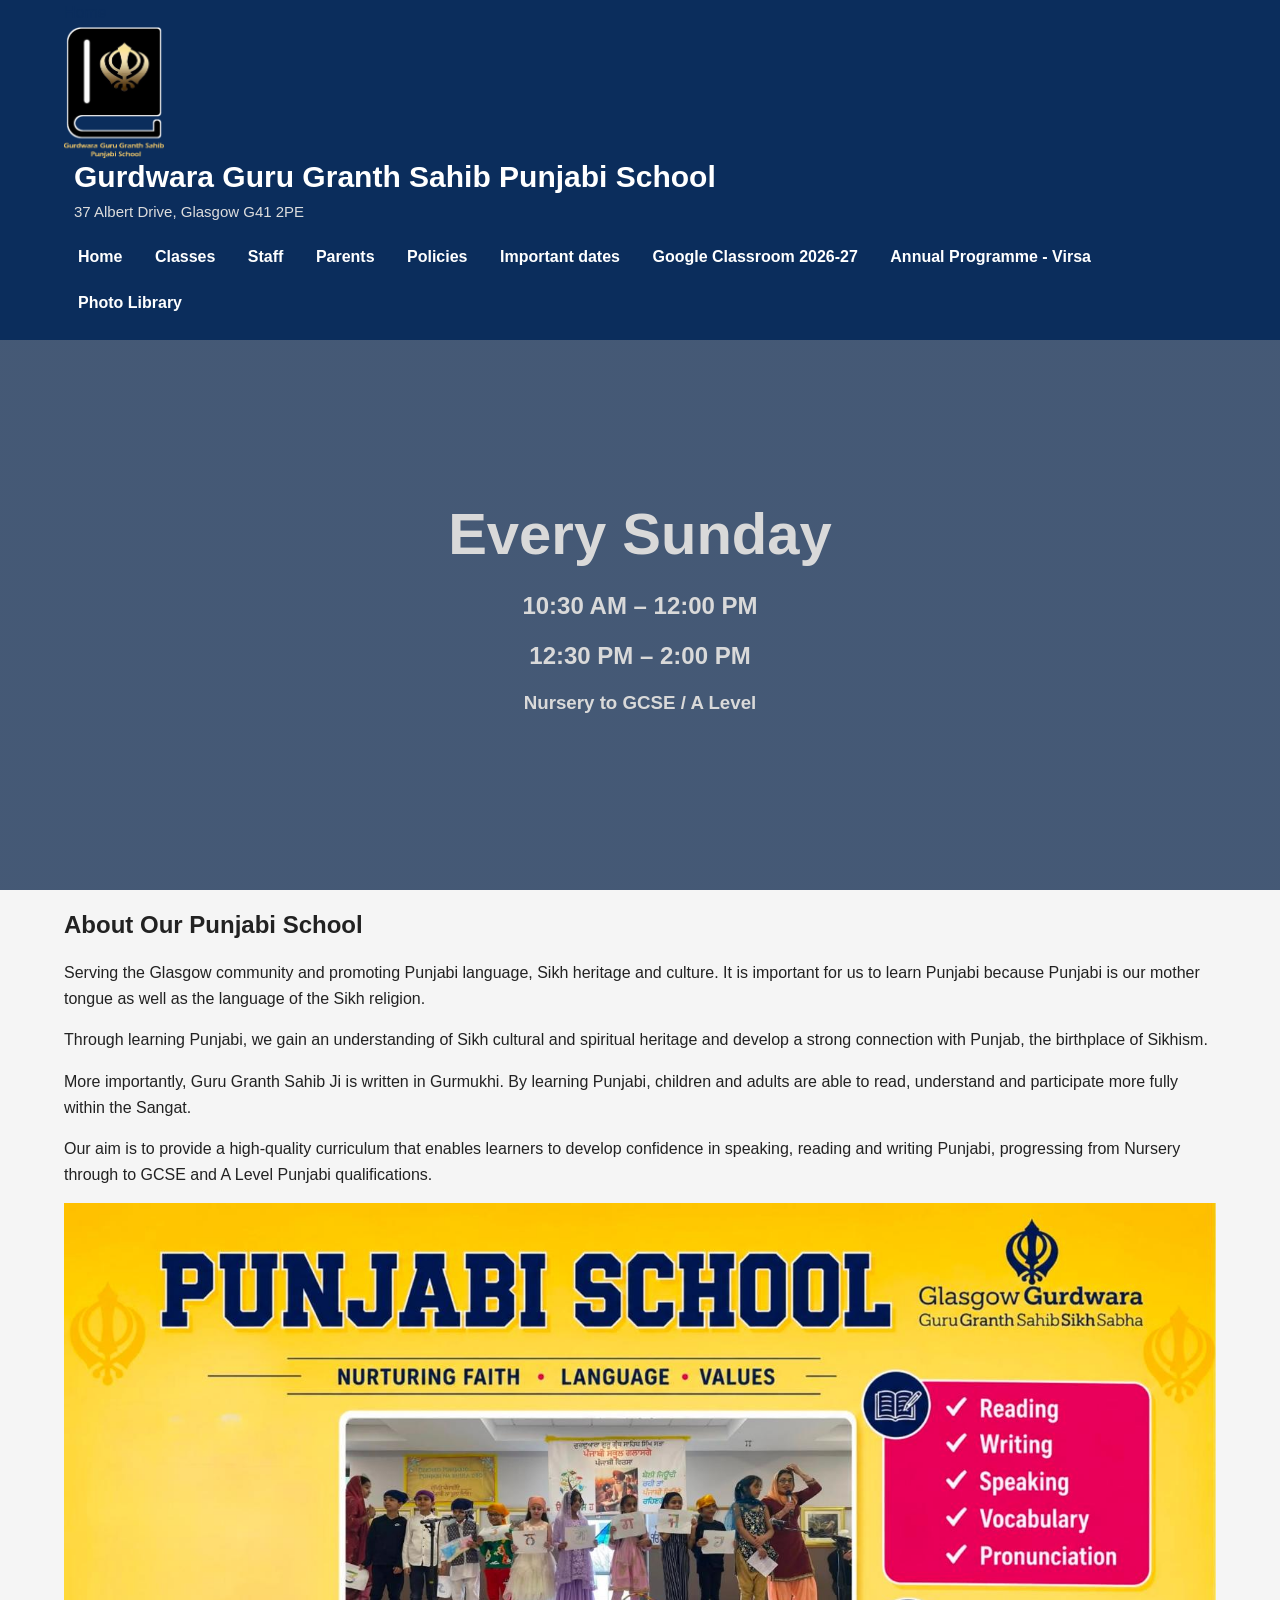
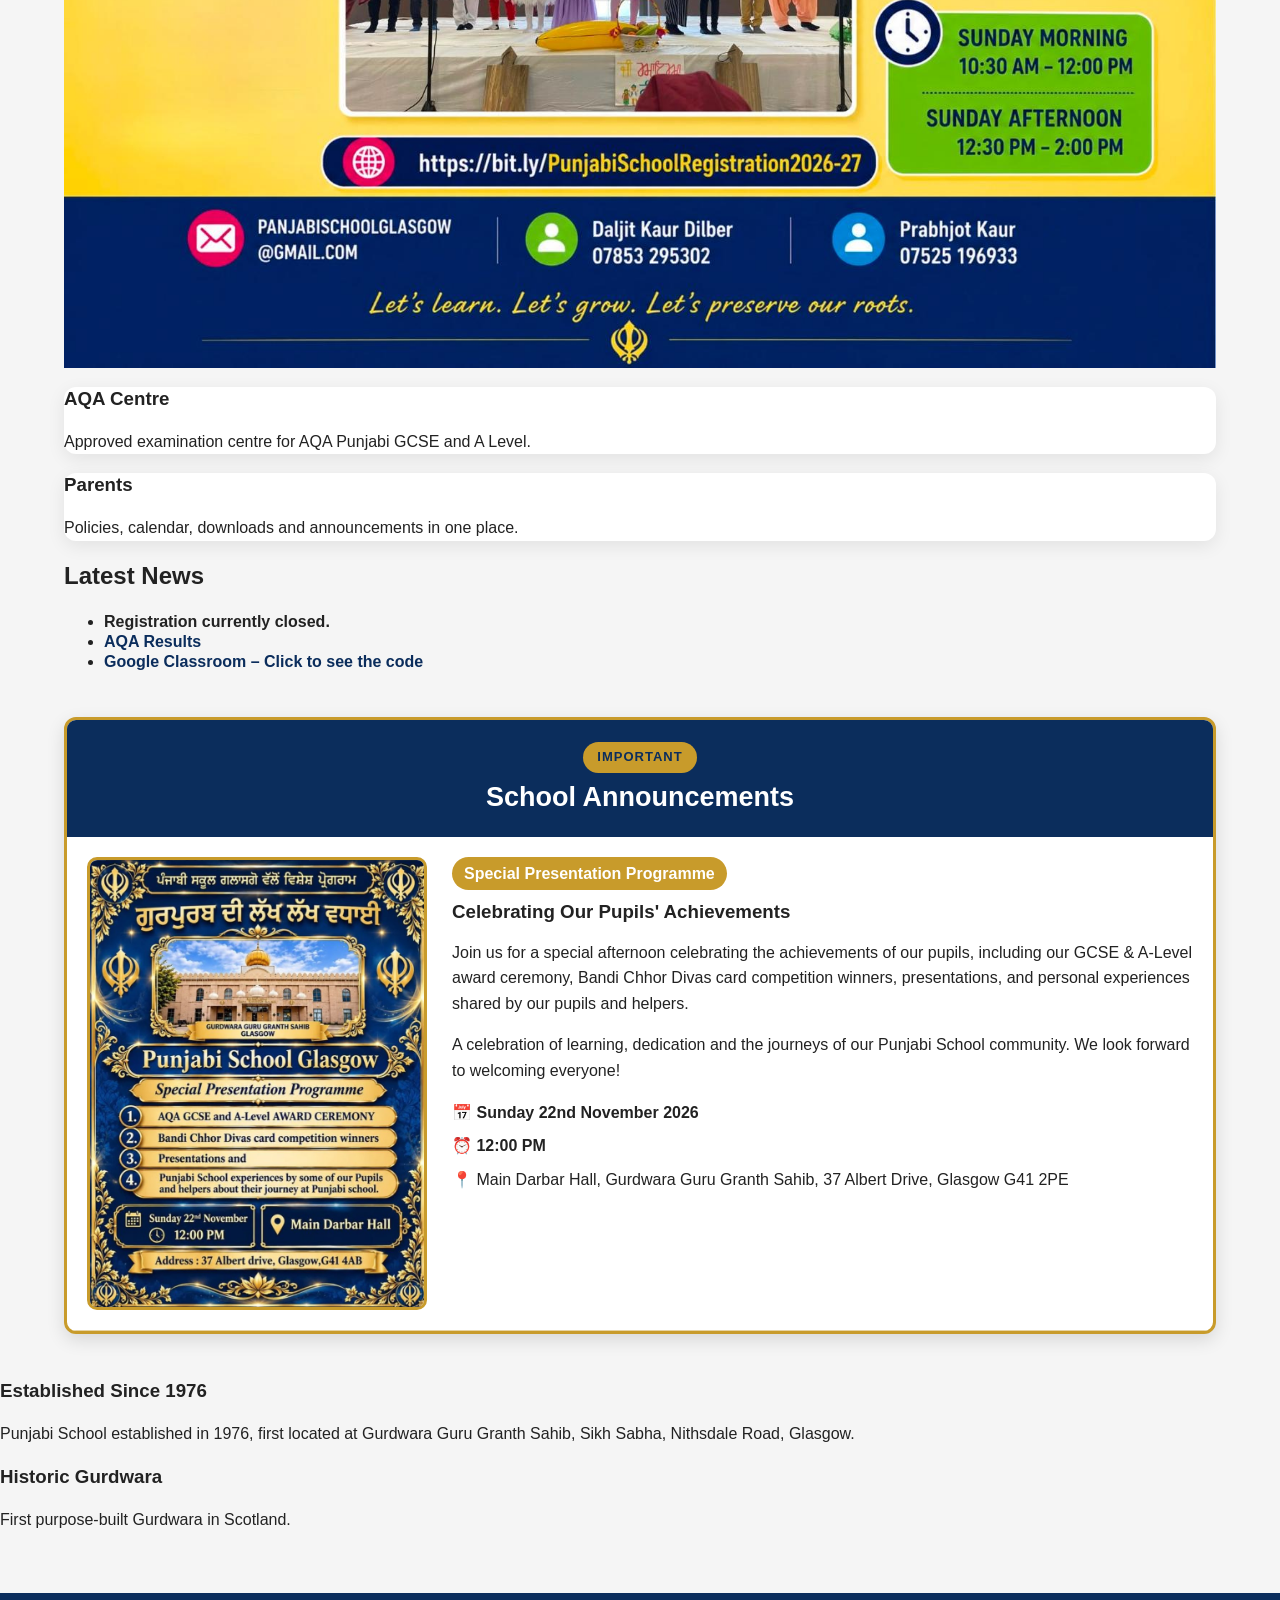
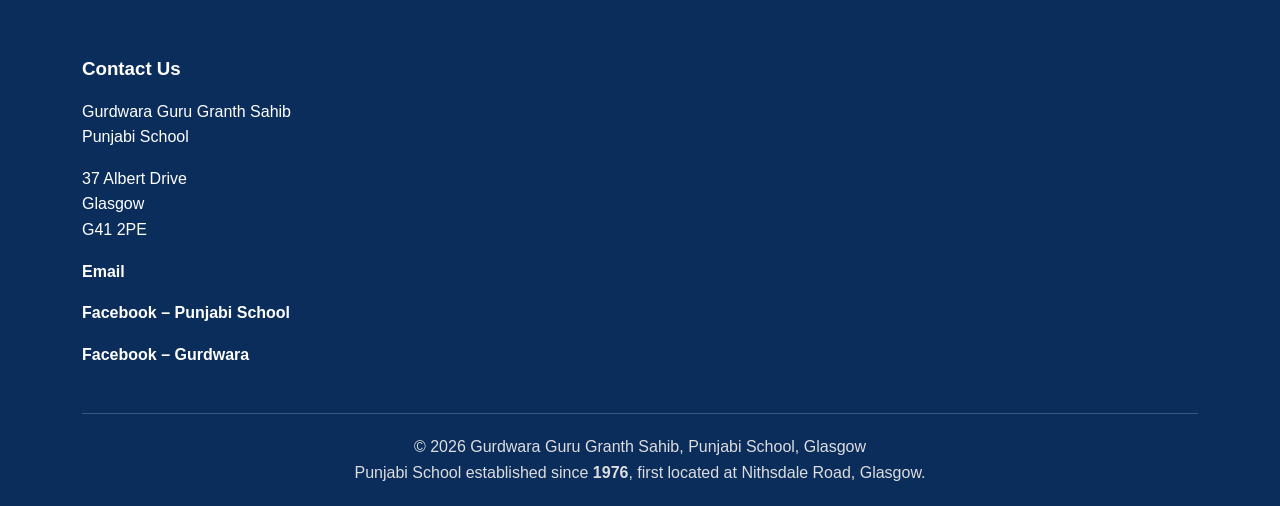
==== index.html @ 8bdb62b3 "Merge stylesheets into css/site.css, add editable dates list, same menu on every page, fix Contact l" ====
<!DOCTYPE html>
<html lang="en">

<head>
    <meta charset="UTF-8">
    <meta name="viewport" content="width=device-width, initial-scale=1.0">

    <title>Punjabi School Glasgow</title>
    <link rel="icon" type="image/png" sizes="32x32" href="images/favicon-32.png">
    <link rel="icon" type="image/png" sizes="192x192" href="images/favicon-192.png">
    <link rel="apple-touch-icon" href="images/apple-touch-icon.png">

    <!-- Google Fonts -->
    <link href="https://fonts.googleapis.com/css2?family=Montserrat:wght@400;600;700&family=Open+Sans:wght@400;500;600&display=swap" rel="stylesheet">

    <!-- Main CSS -->
    <link rel="stylesheet" href="css/site.css">
</head>

<body>

    <!-- =========================
         HEADER
    ========================== -->

    <header class="top">

    <div class="container">

        <div class="school-logo">
            <a href="index.html">Home</a>
                <img src="images/logo-header.png" alt="Punjabi School Logo">
            </a>
        </div>

        <div class="school-title">
            <h1>Gurdwara Guru Granth Sahib Punjabi School</h1>
            <p>37 Albert Drive, Glasgow G41 2PE</p>
        </div>

        <nav>
            <strong>
                <a href="index.html">Home</a>
                <a href="classes.html">Classes</a>
                <a href="staff.html">Staff</a>
                <a href="parents.html">Parents</a>
                <a href="policies.html">Policies</a>
                <a href="calendar.html">Important dates</a>
                <a href="googleclassroom.html">Google Classroom 2026-27</a>
                <a href="virsa.html">Annual Programme - Virsa</a>
                <a href="photo_library.html">Photo Library</a>
            </strong>
        </nav>

    </div>

</header>


    <!-- =========================
         HERO
    ========================== -->

    <section class="hero">

        <div class="container">

            <h1>Every Sunday</h1>

            <h2>10:30 AM – 12:00 PM</h2>
            <h2>12:30 PM – 2:00 PM</h2>

            <h3>Nursery to GCSE / A Level</h3>

        </div>

    </section>


    <!-- =========================
         ABOUT
    ========================== -->

    <section class="container">

        <div class="about-card">

            <h2>About Our Punjabi School</h2>

            <p>
                Serving the Glasgow community and promoting Punjabi language,
                Sikh heritage and culture. It is important for us to learn
                Punjabi because Punjabi is our mother tongue as well as the
                language of the Sikh religion.
            </p>

            <p>
                Through learning Punjabi, we gain an understanding of Sikh
                cultural and spiritual heritage and develop a strong connection
                with Punjab, the birthplace of Sikhism.
            </p>

            <p>
                More importantly, Guru Granth Sahib Ji is written in Gurmukhi.
                By learning Punjabi, children and adults are able to read,
                understand and participate more fully within the Sangat.
            </p>

            <p>
                Our aim is to provide a high-quality curriculum that enables
                learners to develop confidence in speaking, reading and writing
                Punjabi, progressing from Nursery through to GCSE and A Level
                Punjabi qualifications.
            </p>

        </div>
			<div class="home-poster">
    <img src="images/ps poster2.jpeg" alt="Punjabi School Poster">
</div>
			
    </section>


    <!-- =========================
         INFORMATION CARDS
    ========================== -->

    <section class="container cards">

        <div class="card">

            <h3>AQA Centre</h3>

            <p>
                Approved examination centre for AQA Punjabi GCSE and A Level.
            </p>

        </div>


        <div class="card">

            <h3>Parents</h3>

            <p>
                Policies, calendar, downloads and announcements in one place.
            </p>

        </div>

    </section>


    <!-- =========================
         LATEST NEWS
    ========================== -->

    <section class="container latest-news">

        <h2>Latest News</h2>

        <h4><ul>
            <li>Registration currently closed.</li>

            <li>
                <a href="results.html">AQA Results</a>
            </li>

            <li>
                <a href="googleclassroom.html">
                    Google Classroom – Click to see the code
                </a>
            </li>
        </ul></h4>

    </section>

    <!-- =========================
     IMPORTANT ANNOUNCEMENTS
========================== -->

<section class="container announcements">

    <div class="announcement-box">

        <div class="announcement-heading">
            <span>IMPORTANT</span>
            <h2>School Announcements</h2>
        </div>

        <div class="announcement-feature">

            <img src="images/presentation-programme-2026.jpg"
                 alt="Punjabi School Glasgow Special Presentation Programme poster">

            <div class="announcement-feature-text">

                <p class="announcement-feature-label">Special Presentation Programme</p>

                <h3>Celebrating Our Pupils' Achievements</h3>

                <p>
                    Join us for a special afternoon celebrating the achievements of our
                    pupils, including our GCSE &amp; A-Level award ceremony, Bandi Chhor
                    Divas card competition winners, presentations, and personal
                    experiences shared by our pupils and helpers.
                </p>

                <p>
                    A celebration of learning, dedication and the journeys of our Punjabi
                    School community. We look forward to welcoming everyone!
                </p>

                <ul class="announcement-feature-details">
                    <li>&#128197; <strong>Sunday 22nd November 2026</strong></li>
                    <li>&#9200; <strong>12:00 PM</strong></li>
                    <li>&#128205; Main Darbar Hall, Gurdwara Guru Granth Sahib, 37 Albert Drive, Glasgow G41 2PE</li>
                </ul>

            </div>

        </div>

    </div>

</section>
    <!-- =========================
         HERITAGE STRIP
    ========================== -->

    <section class="heritage-strip">

        <div class="heritage-box">

            <h3>Established Since 1976</h3>

            <p>
                Punjabi School established in 1976,
                first located at Gurdwara Guru Granth Sahib, Sikh Sabha, Nithsdale Road, Glasgow.
            </p>

        </div>


        <div class="heritage-box featured">

            <h3>Historic Gurdwara</h3>

            <p>
                First purpose-built Gurdwara in Scotland.
            </p>

        </div>

    </section>


    <!-- =========================
         FOOTER
    ========================== -->

    <footer class="main-footer" id="contact">

        <div class="footer-container">

            <div class="footer-section footer-contact">

                <h3>Contact Us</h3>

                <p>
                    Gurdwara Guru Granth Sahib<br>
                    Punjabi School
                </p>

                <p>
                    37 Albert Drive<br>
                    Glasgow<br>
                    G41 2PE
                </p>

                <p>
                    <a href="mailto:panjabischoolglasgow@gmail.com">
                        Email
                    </a>
                </p>

                <p>
                    <a href="https://www.facebook.com/PanjabiHeritageCultureSchool/"
                       target="_blank"
                       rel="noopener noreferrer">
                        Facebook &ndash; Punjabi School
                    </a>
                </p>

                <p>
                    <a href="https://www.facebook.com/TheGlasgowGurdwara/"
                       target="_blank"
                       rel="noopener noreferrer">
                        Facebook &ndash; Gurdwara
                    </a>
                </p>

            </div>

        </div>

        <div class="footer-bottom">

            <p>
                &copy; 2026 Gurdwara Guru Granth Sahib, Punjabi School, Glasgow
            </p>

            <p>
                Punjabi School established since <strong>1976</strong>,
                first located at Nithsdale Road, Glasgow.
            </p>

        </div>

    </footer>


    <!-- JavaScript - only load once -->
    <script src="js/script.js"></script>

</body>
</html>
---- css/site.css ----
/* =========================================================
   PUNJABI SCHOOL GLASGOW - MAIN STYLESHEET
   One stylesheet for every page.
   ========================================================= */

/* =========================================================
   GURDWARA GURU GRANTH SAHIB PUNJABI SCHOOL
   MASTER STYLESHEET
   Cleaned and consolidated version
   ========================================================= */

/* =========================================
   PUNJABI SCHOOL COLOUR THEME
   ========================================= */

:root {
    --school-navy: #0b2d5c;
    --school-navy-dark: #08244b;
    --school-gold: #c89b2b;
    --school-white: #ffffff;
}

* {
    box-sizing: border-box;
}

html {
    scroll-behavior: smooth;
}

body {
    margin: 0;
    padding: 0;
    font-family: Arial, Helvetica, sans-serif;
    background: #f5f5f5;
    color: #222;
    line-height: 1.6;
}

img {
    max-width: 100%;
    height: auto;
    display: block;
}

a {
    color: #0B2D5C;
    text-decoration: none;
}

a:hover {
    color: #C89B2B;
}

h1, h2, h3, h4 {
    line-height: 1.25;
}

.container {
    width: 90%;
    max-width: 1200px;
    margin: 0 auto;
}

/* =========================
   HEADER
========================= */


.site-header {
    background: var(--school-navy);
    color: var(--school-white);
    width: 100%;
}

.header-container {
    max-width: 1200px;
    margin: 0 auto;

    min-height: 120px;

    display: flex;
    align-items: center;
    justify-content: space-between;

    padding: 20px 30px;
}


/* School logo */

.school-logo img {
    width: 90px;
    height: 90px;

    object-fit: contain;
    display: block;
}


/* School name */

.school-title {
    flex: 1;
    margin-left: 25px;
}

.school-title h1 {
    color: var(--school-white);

    font-size: 30px;

    margin: 0 0 6px;

    line-height: 1.2;
}

.school-title p {
    color: var(--school-white);

    margin: 0;

    font-size: 15px;
}


/* Gold accent underneath header */

.site-header::after {
    content: "";

    display: block;

    height: 4px;

    background: var(--school-gold);
}


header {
    background: #0B2D5C;
    color: #fff;
    padding: 0;
    border: none;
    box-shadow: none;
}

.header-container {
    width: 90%;
    max-width: 1200px;
    min-height: 125px;
    margin: 0 auto;
    padding: 10px 20px;
    display: flex;
    align-items: center;
    justify-content: space-between;
    gap: 25px;
}

.school-logo img {
    width: 100px;
    height: auto;
}

.school-title {
    flex: 1;
    margin-left: 10px;
}

.school-title h1 {
    margin: 0;
    color: #fff;
    font-size: 30px;
}

.school-title p {
    margin: 5px 0 0;
    color: #ddd;
    font-size: 15px;
}

/* =========================
   HAMBURGER MENU
========================= */

.menu-btn {
    font-size: 32px;
    background: none;
    border: none;
    cursor: pointer;
    color: #fff;
    padding: 8px;
}

.side-menu {
    height: 100%;
    width: 0;
    position: fixed;
    top: 0;
    right: 0;
    background: #0B2D5C;
    overflow-x: hidden;
    transition: width 0.35s ease;
    padding-top: 80px;
    z-index: 9999;
}

.side-menu a {
    display: block;
    padding: 16px 35px;
    color: #fff;
    font-size: 20px;
    border-bottom: 1px solid rgba(255,255,255,0.1);
}

.side-menu a:hover {
    background: #C89B2B;
    color: #222;
}

.close-btn {
    position: absolute;
    top: 15px;
    right: 25px;
    font-size: 40px;
    color: #fff;
}

.menu-overlay {
    position: fixed;
    inset: 0;
    background: rgba(0,0,0,0.45);
    display: none;
    z-index: 9000;
}

/* =========================
   HERO / HOME
========================= */

.hero {
    position: relative;
    background:
        linear-gradient(rgba(11,45,92,.70), rgba(11,45,92,.70)),
        url("../images/sports day 2024.png") center center / cover;
    min-height: 550px;
    display: flex;
    justify-content: center;
    align-items: center;
    text-align: center;
    color: #fff;
}

.hero::before {
    content: "";
    position: absolute;
    inset: 0;
    background: rgba(0,0,0,0.15);
}

.hero-content {
    position: relative;
    z-index: 2;
    max-width: 850px;
    padding: 20px;
}

.hero h1 {
    color: #fff;
    font-size: 58px;
    margin: 0 0 20px;
}

.hero p {
    font-size: 22px;
    margin-bottom: 35px;
}

.hero-buttons {
    display: flex;
    justify-content: center;
    gap: 20px;
    flex-wrap: wrap;
}

/* =========================
   BUTTONS
========================= */

.btn,
.btn-small,
.download-btn {
    display: inline-block;
    transition: 0.3s;
}

.btn {
    background: #0B2D5C;
    color: #fff;
    padding: 12px 24px;
    border-radius: 7px;
    font-weight: bold;
}

.btn:hover,
.btn-small:hover,
.download-btn:hover {
    background: #C89B2B;
    color: #222;
    transform: translateY(-3px);
}

.btn-small {
    margin-top: 15px;
    background: #0B2D5C;
    color: #fff;
    padding: 10px 18px;
    border-radius: 6px;
}

.download-btn {
    margin-top: 20px;
    background: #0B2D5C;
    color: #fff;
    padding: 12px 24px;
    border-radius: 8px;
}

/* =========================
   BANNERS / PAGE TITLES
========================= */

.page-banner {
    background: linear-gradient(135deg, #0B2D5C, #C89B2B);
    color: #fff;
    text-align: center;
    padding: 55px 20px;
    border: none;
}

.page-banner h1 {
    margin: 0;
    color: #fff;
    font-size: 42px;
}

.notice-bar,
.announcement {
    background: #C89B2B;
    color: #fff;
    text-align: center;
    padding: 15px;
    font-weight: 600;
}

/* =========================
   GENERAL CONTENT
========================= */

main {
    width: 90%;
    max-width: 1200px;
    margin: 0 auto;
    padding: 50px 0;
}

.section-title {
    text-align: center;
    color: #0B2D5C;
    margin-bottom: 15px;
}

.section-subtitle {
    text-align: center;
    color: #666;
    margin-bottom: 50px;
}

.page-content {
    padding: 70px 0;
}

.page-content h2 {
    color: #0B2D5C;
    margin-bottom: 20px;
}

.page-content p {
    margin-bottom: 18px;
    color: #555;
}

.about {
    background: #F5F7FA;
}

/* =========================
   WELCOME / HOME
========================= */

.welcome {
    background: #fff;
    padding: 80px 0;
}

.welcome-grid {
    display: grid;
    grid-template-columns: 1fr 1fr;
    gap: 50px;
    align-items: center;
}

.welcome img {
    border-radius: 15px;
    box-shadow: 0 10px 30px rgba(0,0,0,.12);
}

.welcome-text h2 {
    margin-bottom: 25px;
}

.welcome-text p {
    margin-bottom: 18px;
}

/* =========================
   FEATURE / QUICK CARDS
========================= */

.feature-grid,
.quick-links,
.news-grid,
.class-grid,
.classroom-grid,
.policy-grid,
.parent-grid,
.staff-grid,
.gallery-grid {
    display: grid;
}

.feature-grid {
    grid-template-columns: repeat(auto-fit, minmax(250px, 1fr));
    gap: 30px;
}

.feature-card {
    background: #fff;
    padding: 35px;
    border-radius: 15px;
    border-top: 6px solid #C89B2B;
    text-align: center;
    box-shadow: 0 10px 25px rgba(0,0,0,.08);
    transition: 0.3s;
}

.feature-card:hover {
    transform: translateY(-8px);
}

.feature-card i {
    font-size: 45px;
    color: #C89B2B;
    margin-bottom: 20px;
}

.quick-links {
    grid-template-columns: repeat(auto-fit, minmax(200px, 1fr));
    gap: 25px;
}

.quick-card {
    background: #0B2D5C;
    color: #fff;
    padding: 30px;
    border-radius: 12px;
    text-align: center;
    transition: 0.3s;
}

.quick-card:hover {
    background: #C89B2B;
}

.quick-card h3 {
    color: #fff;
}

/* =========================
   PHOTOS / GALLERY
========================= */

.photo-grid {
    display: grid;
    grid-template-columns: repeat(auto-fit, minmax(300px, 1fr));
    gap: 25px;
}

.photo-grid img,
.gallery-grid img {
    width: 100%;
    border-radius: 12px;
    cursor: pointer;
    transition: 0.35s;
}

.photo-grid img:hover,
.gallery-grid img:hover {
    transform: scale(1.03);
    box-shadow: 0 10px 30px rgba(0,0,0,.18);
}

.gallery-grid {
    grid-template-columns: repeat(auto-fit, minmax(250px, 1fr));
    gap: 20px;
}

.photo-caption,
.caption {
    text-align: center;
    margin-top: 10px;
    color: #666;
    font-size: 14px;
}

/* =========================
   STATISTICS / CTA
========================= */

.stats {
    background: #0B2D5C;
    color: #fff;
}

.stats-grid {
    display: grid;
    grid-template-columns: repeat(auto-fit, minmax(180px, 1fr));
    gap: 30px;
    text-align: center;
}

.stat-box h2 {
    color: #C89B2B;
    font-size: 46px;
}

.stat-box p {
    color: #fff;
}

.cta {
    background: linear-gradient(135deg, #0B2D5C, #173f78);
    color: #fff;
    text-align: center;
}

.cta h2 {
    color: #fff;
    margin-bottom: 20px;
}

.cta p {
    max-width: 800px;
    margin: 0 auto 30px;
}

/* =========================
   TWO COLUMN / VIDEO
========================= */

.two-column {
    display: grid;
    grid-template-columns: 1fr 1fr;
    gap: 50px;
    align-items: center;
}

.two-column img {
    border-radius: 15px;
}

.video-box {
    background: #ddd;
    height: 400px;
    border-radius: 15px;
    display: flex;
    justify-content: center;
    align-items: center;
    font-size: 30px;
    color: #666;
}

/* =========================
   NEWS
========================= */

.news-grid {
    grid-template-columns: repeat(auto-fit, minmax(320px, 1fr));
    gap: 30px;
}

.news-card {
    background: #fff;
    border-radius: 15px;
    overflow: hidden;
    box-shadow: 0 8px 22px rgba(0,0,0,.08);
}

.news-card img {
    width: 100%;
    height: 220px;
    object-fit: cover;
}

.news-content {
    padding: 25px;
}

/* =========================
   INFORMATION BOXES
========================= */

.info-box,
.intro-box {
    background: #fff;
    border-left: 6px solid #C89B2B;
    padding: 30px;
    margin: 35px 0;
    border-radius: 10px;
    box-shadow: 0 8px 20px rgba(0,0,0,.08);
}

.info-box h3 {
    color: #0B2D5C;
}

/* =========================
   CLASSES
========================= */

.class-grid {
    grid-template-columns: repeat(auto-fit, minmax(280px, 1fr));
    gap: 30px;
    margin-top: 40px;
}

.class-card {
    background: #fff;
    border-radius: 15px;
    overflow: hidden;
    box-shadow: 0 10px 25px rgba(0,0,0,.08);
    transition: 0.3s;
}

.class-card:hover {
    transform: translateY(-8px);
}

.class-card img {
    width: 100%;
    height: 220px;
    object-fit: cover;
}

.class-content {
    padding: 25px;
}

.class-content h3 {
    color: #0B2D5C;
    margin-bottom: 10px;
}

.class-content ul {
    margin-left: 20px;
}

.class-content li {
    margin-bottom: 8px;
}

.centre-heading {
    text-align: center;
    color: #0B2D5C;
    margin: 50px 0 30px;
}

.journey {
    display: flex;
    justify-content: center;
    align-items: center;
    flex-wrap: wrap;
    gap: 15px;
    margin-bottom: 50px;
}

.step {
    background: #0B2D5C;
    color: #fff;
    padding: 20px;
    border-radius: 12px;
    min-width: 140px;
    text-align: center;
}

.arrow {
    font-size: 28px;
    color: #C89B2B;
}

.class-layout {
    display: grid;
    grid-template-columns: 1fr 1fr;
    gap: 40px;
    align-items: center;
    margin: 60px 0;
}

.class-layout.reverse {
    direction: rtl;
}

.class-layout.reverse .class-content {
    direction: ltr;
}

.class-image img {
    width: 100%;
    border-radius: 12px;
}

.register-banner {
    background: #C89B2B;
    color: #222;
    text-align: center;
    padding: 60px 20px;
    margin-top: 60px;
}

/* =========================
   GOOGLE CLASSROOM
========================= */

.classroom-grid {
    grid-template-columns: repeat(auto-fit, minmax(260px, 1fr));
    gap: 25px;
}

.classroom-card {
    background: #fff;
    padding: 30px;
    border-radius: 12px;
    text-align: center;
    box-shadow: 0 8px 20px rgba(0,0,0,.08);
    transition: 0.3s;
}

.classroom-card:hover {
    transform: translateY(-6px);
}

.classroom-card h3 {
    color: #0B2D5C;
    margin-bottom: 12px;
}

.classroom-card p {
    color: #666;
}

/* =========================
   POLICIES
========================= */

.policy-intro {
    text-align: center;
    max-width: 900px;
    margin: 0 auto 40px;
}

.policy-grid {
    grid-template-columns: repeat(auto-fit, minmax(280px, 1fr));
    gap: 25px;
}

.policy-card {
    background: #fff;
    padding: 28px;
    border-radius: 12px;
    box-shadow: 0 8px 20px rgba(0,0,0,.08);
    transition: 0.3s;
}

.policy-card:hover {
    transform: translateY(-6px);
}

.policy-card h3 {
    color: #0B2D5C;
    margin-top: 0;
}

.policy-card p {
    color: #555;
    margin-bottom: 20px;
}

.policy-card a {
    display: inline-block;
    background: #0B2D5C;
    color: #fff;
    padding: 10px 18px;
    border-radius: 6px;
    font-weight: bold;
}

.policy-card a:hover {
    background: #C89B2B;
    color: #222;
}

.download-note {
    background: #fff;
    text-align: center;
    padding: 40px 20px;
    margin-top: 50px;
    border-radius: 12px;
    box-shadow: 0 5px 18px rgba(0,0,0,.08);
}

/* =========================
   PARENTS
========================= */

.parent-box {
    background: #fff;
    padding: 40px;
    border-radius: 12px;
    box-shadow: 0 6px 20px rgba(0,0,0,.08);
    margin: 50px 0;
}

.parent-grid {
    grid-template-columns: repeat(auto-fit, minmax(250px, 1fr));
    gap: 25px;
    margin: 40px 0;
}

.parent-card {
    background: #fff;
    padding: 30px;
    border-radius: 10px;
    box-shadow: 0 5px 18px rgba(0,0,0,.08);
    text-align: center;
    transition: 0.3s;
}

.parent-card:hover {
    transform: translateY(-6px);
}

.parent-card h3 {
    margin-bottom: 15px;
}

.parent-card i {
    font-size: 45px;
    color: #C89B2B;
    margin-bottom: 20px;
}

.coming-soon {
    background: #eef5ff;
    padding: 35px;
    border-left: 6px solid #0B2D5C;
    margin: 50px 0;
    border-radius: 10px;
}

.faq {
    background: #fff;
    padding: 40px;
    border-radius: 12px;
    box-shadow: 0 5px 20px rgba(0,0,0,.08);
    margin-bottom: 60px;
}

.faq h3,
.faq-item h3 {
    color: #0B2D5C;
}

.faq-item {
    background: #fff;
    margin-bottom: 20px;
    padding: 25px;
    border-radius: 10px;
    box-shadow: 0 5px 18px rgba(0,0,0,.08);
}

/* =========================
   STAFF / VOLUNTEERS
========================= */

.staff-grid {
    grid-template-columns: repeat(auto-fit, minmax(260px, 1fr));
    gap: 30px;
}

.staff-card {
    background: #fff;
    border-radius: 15px;
    overflow: hidden;
    box-shadow: 0 8px 20px rgba(0,0,0,.08);
    text-align: center;
    transition: 0.3s;
}

.staff-card:hover {
    transform: translateY(-8px);
}

.staff-card img {
    width: 100%;
    height: 300px;
    object-fit: cover;
}

.staff-info {
    padding: 25px;
}

.staff-info h3 {
    margin-bottom: 8px;
}

.staff-info p {
    color: #777;
}

/* =========================
   VIRSA
========================= */

.virsa-banner {
    background: linear-gradient(135deg, #C89B2B, #0B2D5C);
    color: #fff;
    padding: 70px 30px;
    text-align: center;
    border-radius: 15px;
}

.virsa-banner h2 {
    color: #fff;
}

.programme {
    background: #fff;
    padding: 35px;
    border-radius: 12px;
    box-shadow: 0 8px 20px rgba(0,0,0,.08);
}

/* =========================
   TIMELINE
========================= */

.timeline {
    border-left: 4px solid #C89B2B;
    margin: 40px 0;
    padding-left: 30px;
}

.timeline-item {
    margin-bottom: 40px;
    position: relative;
}

.timeline-item::before {
    content: "";
    width: 18px;
    height: 18px;
    background: #0B2D5C;
    border-radius: 50%;
    position: absolute;
    left: -41px;
    top: 5px;
}

/* =========================
   DONATION / CONTACT
========================= */

.donation-box {
    background: #0B2D5C;
    color: #fff;
    text-align: center;
    padding: 50px;
    border-radius: 15px;
}

.donation-box h2 {
    color: #fff;
}

.bank-details {
    background: #fff;
    color: #333;
    margin-top: 30px;
    padding: 25px;
    border-radius: 10px;
    display: inline-block;
}

.contact-grid {
    display: grid;
    grid-template-columns: 1fr 1fr;
    gap: 40px;
}

.contact-card {
    background: #fff;
    padding: 35px;
    border-radius: 12px;
    box-shadow: 0 8px 20px rgba(0,0,0,.08);
}

.contact-box {
    background: #0B2D5C;
    color: #fff;
    text-align: center;
    padding: 60px 20px;
    margin-top: 60px;
}

.contact-box h2 {
    color: #fff;
}

iframe {
    width: 100%;
    height: 400px;
    border: none;
    border-radius: 12px;
}

/* =========================
   TABLES
========================= */

.school-table {
    width: 100%;
    border-collapse: collapse;
    margin-bottom: 50px;
}

.school-table th,
.school-table td {
    border: 1px solid #ddd;
    padding: 15px;
    text-align: left;
}

.school-table th {
    background: #0B2D5C;
    color: #fff;
}

table tr:nth-child(even) {
    background: #f5f5f5;
}

table tr:hover {
    background: #eef4ff;
}

/* =========================
   FORMS
========================= */

input,
textarea,
select {
    width: 100%;
    padding: 12px;
    border: 1px solid #ccc;
    border-radius: 8px;
    margin-bottom: 15px;
    font-family: Arial, Helvetica, sans-serif;
}

input:focus,
textarea:focus,
select:focus {
    outline: none;
    border-color: #0B2D5C;
}

/* =========================
   SOCIAL ICONS
========================= */

.social-icons {
    display: flex;
    gap: 15px;
    margin-top: 15px;
}

.social-icons a {
    width: 40px;
    height: 40px;
    background: #fff;
    color: #0B2D5C;
    display: flex;
    justify-content: center;
    align-items: center;
    border-radius: 50%;
}

.social-icons a:hover {
    background: #C89B2B;
    color: #fff;
}

/* =========================
   ANIMATIONS
========================= */

.fade-in {
    animation: fadeIn 1s ease-in-out;
}

@keyframes fadeIn {
    from {
        opacity: 0;
        transform: translateY(25px);
    }
    to {
        opacity: 1;
        transform: translateY(0);
    }
}

.hover-lift {
    transition: 0.3s;
}

.hover-lift:hover {
    transform: translateY(-8px);
}

/* =========================
   BACK TO TOP
========================= */

#topBtn {
    position: fixed;
    bottom: 30px;
    right: 30px;
    background: #0B2D5C;
    color: #fff;
    border: none;
    padding: 15px 18px;
    border-radius: 50%;
    cursor: pointer;
    display: none;
    font-size: 20px;
    box-shadow: 0 8px 20px rgba(0,0,0,.2);
    z-index: 999;
}

#topBtn:hover {
    background: #C89B2B;
}

/* =========================
   GENERAL CARD
========================= */

.card {
    background: #fff;
    border-radius: 12px;
    box-shadow: 0 5px 18px rgba(0,0,0,.08);
    transition: 0.3s;
}

.card:hover {
    transform: translateY(-6px);
}

/* =========================
   FOOTER
========================= */

footer {
    background: #0B2D5C !important;
    color: #fff !important;
    padding: 45px 20px 20px;
    margin-top: 60px;
    border: none !important;
}

footer a {
    color: #ffffff !important;
    text-decoration: underline;
    font-weight: bold;
    visibility: visible !important;
    opacity: 1 !important;
}

footer a:hover {
    color: #C89B2B !important;
}

.footer-container {
    width: 90%;
    max-width: 1200px;
    margin: 0 auto;
    display: flex;
    justify-content: space-between;
    align-items: flex-start;
    gap: 40px;
    flex-wrap: wrap;
}

.footer-column {
    flex: 1;
    min-width: 220px;
}

.footer-column h3 {
    color: #fff !important;
    margin-top: 0;
}

.footer-column p {
    color: #eee !important;
    margin: 8px 0;
}

.footer-column a {
    color: #fff !important;
    text-decoration: none;
}

.footer-column a:hover {
    color: #C89B2B !important;
}

.footer-bottom {
    width: 90%;
    max-width: 1200px;
    margin: 30px auto 0;
    padding-top: 20px;
    text-align: center;
    border-top: 1px solid rgba(255,255,255,0.2);
}

.footer-bottom p {
    color: #ddd !important;
    margin: 0;
}

/* =========================
   RESPONSIVE - TABLET
========================= */

@media (max-width: 768px) {

    .footer-brand img {
        width: 45px;
        height: 45px;
    }

    .footer-brand h3 {
        font-size: 16px;
    }

    .footer-brand {
        gap: 10px;
    }

}
@media (max-width: 900px) {

    .hero {
        min-height: 420px;
    }

    .hero h1 {
        font-size: 40px;
    }

    .hero p {
        font-size: 18px;
    }

    .welcome-grid,
    .two-column,
    .contact-grid,
    .class-layout {
        grid-template-columns: 1fr;
    }

    .class-grid,
    .staff-grid,
    .gallery-grid {
        grid-template-columns: 1fr;
    }

    .class-layout.reverse {
        direction: ltr;
    }
}

/* =========================
   RESPONSIVE - MOBILE
========================= */

@media (max-width: 768px) {

    .header-container {
        min-height: 100px;
        padding: 10px;
        gap: 12px;
		Color:white;
    }
.top nav a {
    color: white;
}
    .school-logo img {
        width: 75px;
    }

    .school-title {
        margin-left: 0;
    }

    .school-title h1 {
        font-size: 21px;
    }

    .school-title p {
        font-size: 12px;
    }

    .menu-btn {
        font-size: 28px;
    }

    .page-banner {
        padding: 40px 15px;
    }

    .page-banner h1 {
        font-size: 30px;
    }

    .hero h1 {
        font-size: 34px;
    }

    .hero p {
        font-size: 18px;
    }

    .policy-grid,
    .parent-grid,
    .classroom-grid,
    .feature-grid,
    .news-grid {
        grid-template-columns: 1fr;
    }

    .footer-container {
        flex-direction: column;
        text-align: center;
    }

    .footer-column {
        width: 100%;
    }

    .footer-bottom {
        width: 100%;
    }
}

/* =========================
   PRINT
========================= */

@media print {

    header,
    footer,
    .menu-btn,
    .side-menu,
    .menu-overlay,
    #topBtn {
        display: none !important;
    }

    body {
        background: #fff;
        color: #000;
    }
}


/* =========================================================
   HOME PAGE FIXES
   These rules are shared through the external stylesheet.
========================================================= */

/* Home page header/navigation */
.top {
    margin: 0;
    padding: 0;
    background: #0B2D5C;
    color: #fff;
}

.top nav {
    display: flex;
    justify-content: center;
    align-items: center;
    flex-wrap: wrap;
    gap: 5px;
    margin: 0;
    padding: 10px 0 15px;
}

.top nav a {
    color: #fff !important;
    text-decoration: none !important;
    padding: 10px 14px;
    font-weight: 600;
    display: inline-block;
}

.top nav a:hover {
    color: #fff !important;
    background: #C89B2B;
    border-radius: 4px;
}

/* Home page heritage section */
.home-heritage-strip {
    display: flex;
    justify-content: center;
    align-items: stretch;
    gap: 30px;
    width: 90%;
    max-width: 1100px;
    margin: 40px auto;
}

.home-heritage-box {
    flex: 1;
    text-align: center;
    padding: 25px;
    background: #fff;
    border-radius: 8px;
    box-shadow: 0 5px 18px rgba(0,0,0,.08);
}

.home-heritage-box h3 {
    margin-top: 0;
    color: #0B2D5C;
}

.home-heritage-box p {
    margin-bottom: 0;
    color: #222;
}

/* Home page footer */
.home-footer {
    text-align: center;
}

.home-footer .footer-container {
    justify-content: center;
    text-align: center;
}

.home-footer .footer-section {
    text-align: center;
}

.home-footer .footer-bottom {
    text-align: center;
}

.home-footer a {
    text-decoration: none !important;
}

/* Make footer links consistent across the site */
footer a {
    text-decoration: none;
}

footer a:hover {
    text-decoration: none;
}

@media (max-width: 768px) {
    .top nav {
        flex-direction: column;
        width: 100%;
    }

    .top nav a {
        width: 100%;
        text-align: center;
    }

    .home-heritage-strip {
        flex-direction: column;
        gap: 20px;
    }
}

/* =========================
   PHOTO LIBRARY
========================= */

.gallery-section {
    margin-top: 45px;
    margin-bottom: 55px;
}

.gallery-section h2 {
    color: #0B2D5C;
    margin-bottom: 10px;
}

.gallery-section > p {
    margin-bottom: 25px;
}


/* 3 equal columns */

.gallery-section .gallery-grid {
    display: grid;
    grid-template-columns: repeat(3, 1fr);
    gap: 25px;
    width: 100%;
}


/* EVERY photo has exactly the same box */

.gallery-section .gallery-item {
    width: 100% !important;
    height: 220px !important;
    max-height: 220px !important;
    overflow: hidden;
    background: #eeeeee;
    border-radius: 6px;
}


/* EVERY image has exactly the same size */

.gallery-section .gallery-item img {
    width: 100% !important;
    height: 220px !important;
    max-width: none !important;
    max-height: 220px !important;
    object-fit: cover !important;
    object-position: center;
    display: block;
}


/* Video */

.gallery-section .gallery-item video {
    width: 100% !important;
    height: 220px !important;
    object-fit: cover;
    display: block;
}


/* Tablet */

@media (max-width: 900px) {

    .gallery-section .gallery-grid {
        grid-template-columns: repeat(2, 1fr);
    }

}


/* Phone */

@media (max-width: 600px) {

    .gallery-section .gallery-grid {
        grid-template-columns: 1fr;
    }

    .gallery-section .gallery-item,
    .gallery-section .gallery-item img,
    .gallery-section .gallery-item video {
        height: 230px !important;
        max-height: 230px !important;
    }

}
/* =========================================================
   END OF MASTER STYLESHEET
========================================================= */


/* =========================
   FEATURED ANNOUNCEMENT (image left, details right)
========================== */
.announcement-feature {
    display: flex;
    gap: 25px;
    align-items: flex-start;
    padding: 20px;
    border-bottom: 1px solid #e5d3a3;
    text-align: left;
}

.announcement-feature img {
    width: 40%;
    max-width: 340px;
    height: auto;
    border-radius: 10px;
    border: 3px solid #c89b2b;
    flex-shrink: 0;
}

.announcement-feature-text {
    flex: 1;
}

.announcement-feature-label {
    display: inline-block;
    background: #c89b2b;
    color: #fff;
    font-weight: 600;
    padding: 4px 12px;
    border-radius: 20px;
    margin: 0 0 10px;
}

.announcement-feature-text h3 {
    margin: 0 0 12px;
}

.announcement-feature-details {
    list-style: none;
    padding: 0;
    margin: 15px 0 0;
}

.announcement-feature-details li {
    margin-bottom: 8px;
}

@media (max-width: 700px) {
    .announcement-feature {
        flex-direction: column;
    }

    .announcement-feature img {
        width: 100%;
        max-width: 100%;
    }
}


/* Keep images inside their boxes on every page */
img {
    max-width: 100%;
    height: auto;
}


/* =========================================
   IMPORTANT ANNOUNCEMENTS
   ========================================= */

.announcements {
    margin-top: 45px;
    margin-bottom: 45px;
}

.announcement-box {
    background: #ffffff;
    border: 3px solid #c89b2b;
    border-radius: 12px;
    padding: 0;
    box-shadow: 0 6px 18px rgba(0, 0, 0, 0.12);
    overflow: hidden;
}

/* Main heading */

.announcement-heading {
    background: #0b2d5c;
    color: #ffffff;
    text-align: center;
    padding: 22px 20px;
}

.announcement-heading span {
    display: inline-block;
    background: #c89b2b;
    color: #0b2d5c;
    font-weight: 700;
    font-size: 13px;
    letter-spacing: 1px;
    padding: 5px 14px;
    border-radius: 20px;
    margin-bottom: 8px;
}

.announcement-heading h2 {
    color: #ffffff;
    margin: 0;
    font-size: 27px;
}

/* Individual announcements */

.announcement {
    display: flex;
    align-items: stretch;
    margin: 20px;
    background: #f7f7f7;
    border-radius: 8px;
    overflow: hidden;
    border-left: 6px solid #c89b2b;
}

/* Date section */

.announcement-date {
    background: #0b2d5c;
    color: #ffffff;
    min-width: 190px;
    padding: 20px;
    display: flex;
    flex-direction: column;
    justify-content: center;
    text-align: center;
    font-size: 14px;
    line-height: 1.5;
}

.announcement-date strong {
    color: #ffffff;
    font-size: 17px;
}

/* Text section */

.announcement-text {
    padding: 20px 25px;
    flex: 1;
}

.announcement-text h3 {
    color: #0b2d5c;
    margin: 0 0 8px;
    font-size: 21px;
}

.announcement-text p {
    margin: 5px 0;
    line-height: 1.6;
    color: #333333;
}

.return-date {
    color: #0b2d5c !important;
    font-weight: 600;
}

/* Mobile */

@media (max-width: 600px) {

    .announcement-heading h2 {
        font-size: 23px;
    }

    .announcement {
        display: block;
        margin: 15px;
    }

    .announcement-date {
        min-width: auto;
        padding: 15px;
    }

    .announcement-text {
        padding: 18px;
        text-align: center;
    }

}


/* =========================================================
   CALENDAR PAGE
   ========================================================= */
/* =========================================
   CALENDAR PAGE
========================================= */

.calendar-page {
    padding: 50px 20px;
    background: #f5f7fa;
}

.calendar-container {
    max-width: 1100px;
    margin: auto;
}

.calendar-intro {
    text-align: center;
    margin-bottom: 45px;
}

.calendar-intro h1 {
    color: #0B2D5C;
    margin-bottom: 15px;
}

.calendar-intro p {
    font-size: 17px;
    line-height: 1.7;
}


/* IMPORTANT DATES */

.important-dates {
    background: white;
    padding: 35px;
    border-radius: 12px;
    box-shadow: 0 5px 20px rgba(0,0,0,.08);
    margin-bottom: 45px;
}

.important-dates h2 {
    color: #0B2D5C;
    text-align: center;
    margin-bottom: 30px;
}

.date-grid {
    display: grid;
    grid-template-columns: repeat(auto-fit, minmax(240px, 1fr));
    gap: 20px;
}

.date-card {
    background: #f5f7fa;
    border-left: 5px solid #C89B2B;
    padding: 20px;
    border-radius: 8px;
}

.date-card h3 {
    color: #0B2D5C;
    margin-bottom: 8px;
}

.date-card .date {
    font-weight: bold;
    font-size: 18px;
    color: #C89B2B;
    margin-bottom: 8px;
}


/* DOCUMENT SECTIONS */

.document-section {
    background: white;
    padding: 40px;
    border-radius: 12px;
    box-shadow: 0 5px 20px rgba(0,0,0,.08);
    margin-bottom: 40px;
}

.document-section h2 {
    color: #0B2D5C;
    margin-bottom: 15px;
}

.document-section p {
    line-height: 1.7;
}


/* BUTTONS */

.calendar-button {
    display: inline-block;
    background: #0B2D5C;
    color: white;
    padding: 13px 22px;
    border-radius: 7px;
    text-decoration: none;
    font-weight: bold;
    margin-top: 15px;
    margin-right: 10px;
}

.calendar-button:hover {
    background: #C89B2B;
    color: white;
}


/* AQA */

.aqa-section {
    border-top: 6px solid #C89B2B;
}

.exam-table {
    width: 100%;
    border-collapse: collapse;
    margin-top: 25px;
}

.exam-table th {
    background: #0B2D5C;
    color: white;
    padding: 14px;
    text-align: left;
}

.exam-table td {
    padding: 14px;
    border-bottom: 1px solid #ddd;
}

.exam-table tr:nth-child(even) {
    background: #f5f7fa;
}

.exam-note {
    background: #fff8e6;
    border-left: 5px solid #C89B2B;
    padding: 15px;
    margin-top: 25px;
    border-radius: 6px;
}


/* MOBILE */

@media (max-width: 700px) {

    .calendar-page {
        padding: 30px 15px;
    }

    .important-dates,
    .document-section {
        padding: 25px;
    }

    .exam-table {
        font-size: 14px;
    }

    .exam-table th,
    .exam-table td {
        padding: 9px;
    }

}


/* =========================================================
   POLICIES PAGE
   (only applies to the Policies page)
   ========================================================= */

body.policies-page .section-title {
    text-align:center;
    color:#0b2d5c;
    margin-bottom:10px;
}

body.policies-page .policy-intro {
    text-align:center;
    margin-bottom:40px;
}

body.policies-page .policy-grid {
    display:grid;
    grid-template-columns:repeat(auto-fit,minmax(300px,1fr));
    gap:25px;
    margin-bottom:60px;
}

body.policies-page .policy-card {
    background:white;
    border-radius:12px;
    padding:25px;
    box-shadow:0 6px 18px rgba(0,0,0,0.1);
    transition:0.3s;
}

body.policies-page .policy-card:hover {
    transform:translateY(-6px);
}

body.policies-page .policy-card h3 {
    color:#0b2d5c;
    margin-bottom:10px;
}

body.policies-page .policy-card p {
    color:#555;
    margin-bottom:20px;
}

body.policies-page .policy-card a {
    display:inline-block;
    background:#0b2d5c;
    color:white;
    padding:10px 20px;
    border-radius:6px;
    text-decoration:none;
    font-weight:bold;
}

body.policies-page .policy-card a:hover {
    background:#c89b2b;
}

body.policies-page .download-note {
    background:#f4f4f4;
    text-align:center;
    padding:60px 20px;
    margin-top:40px;
}
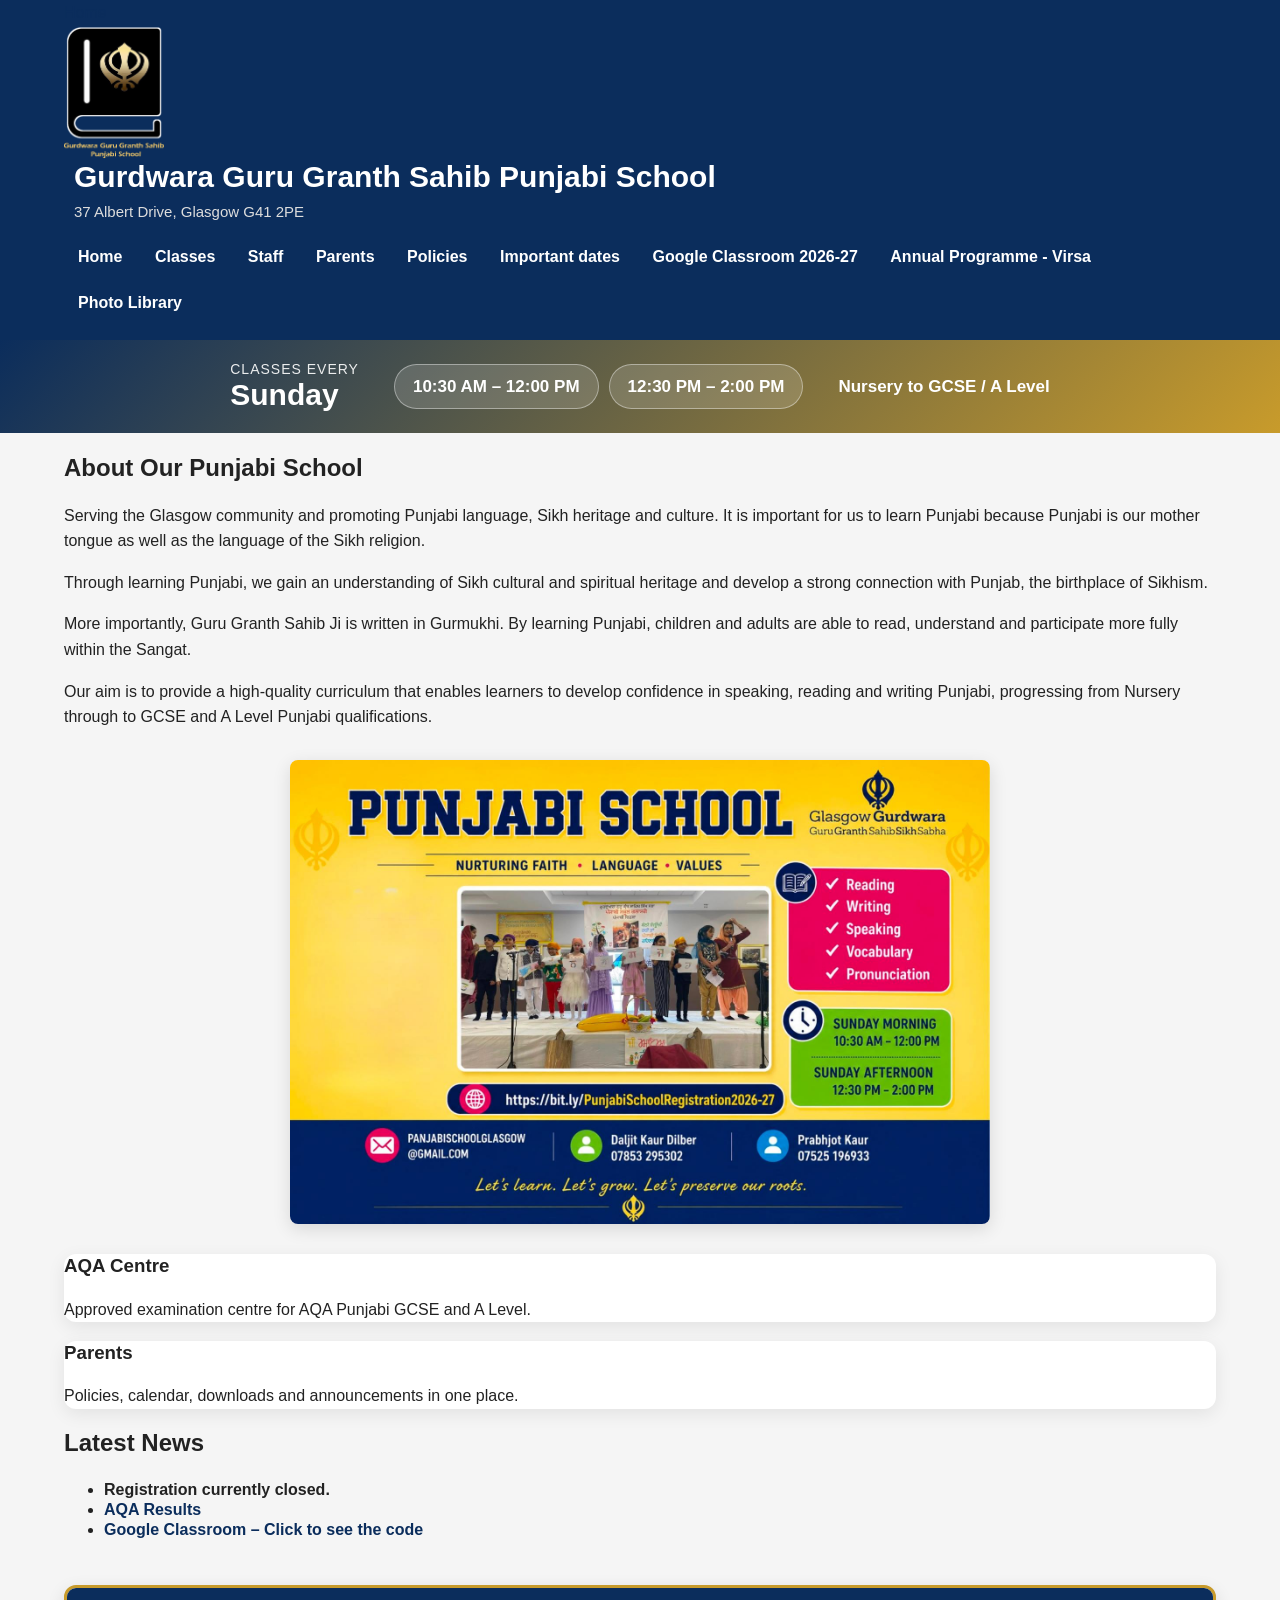
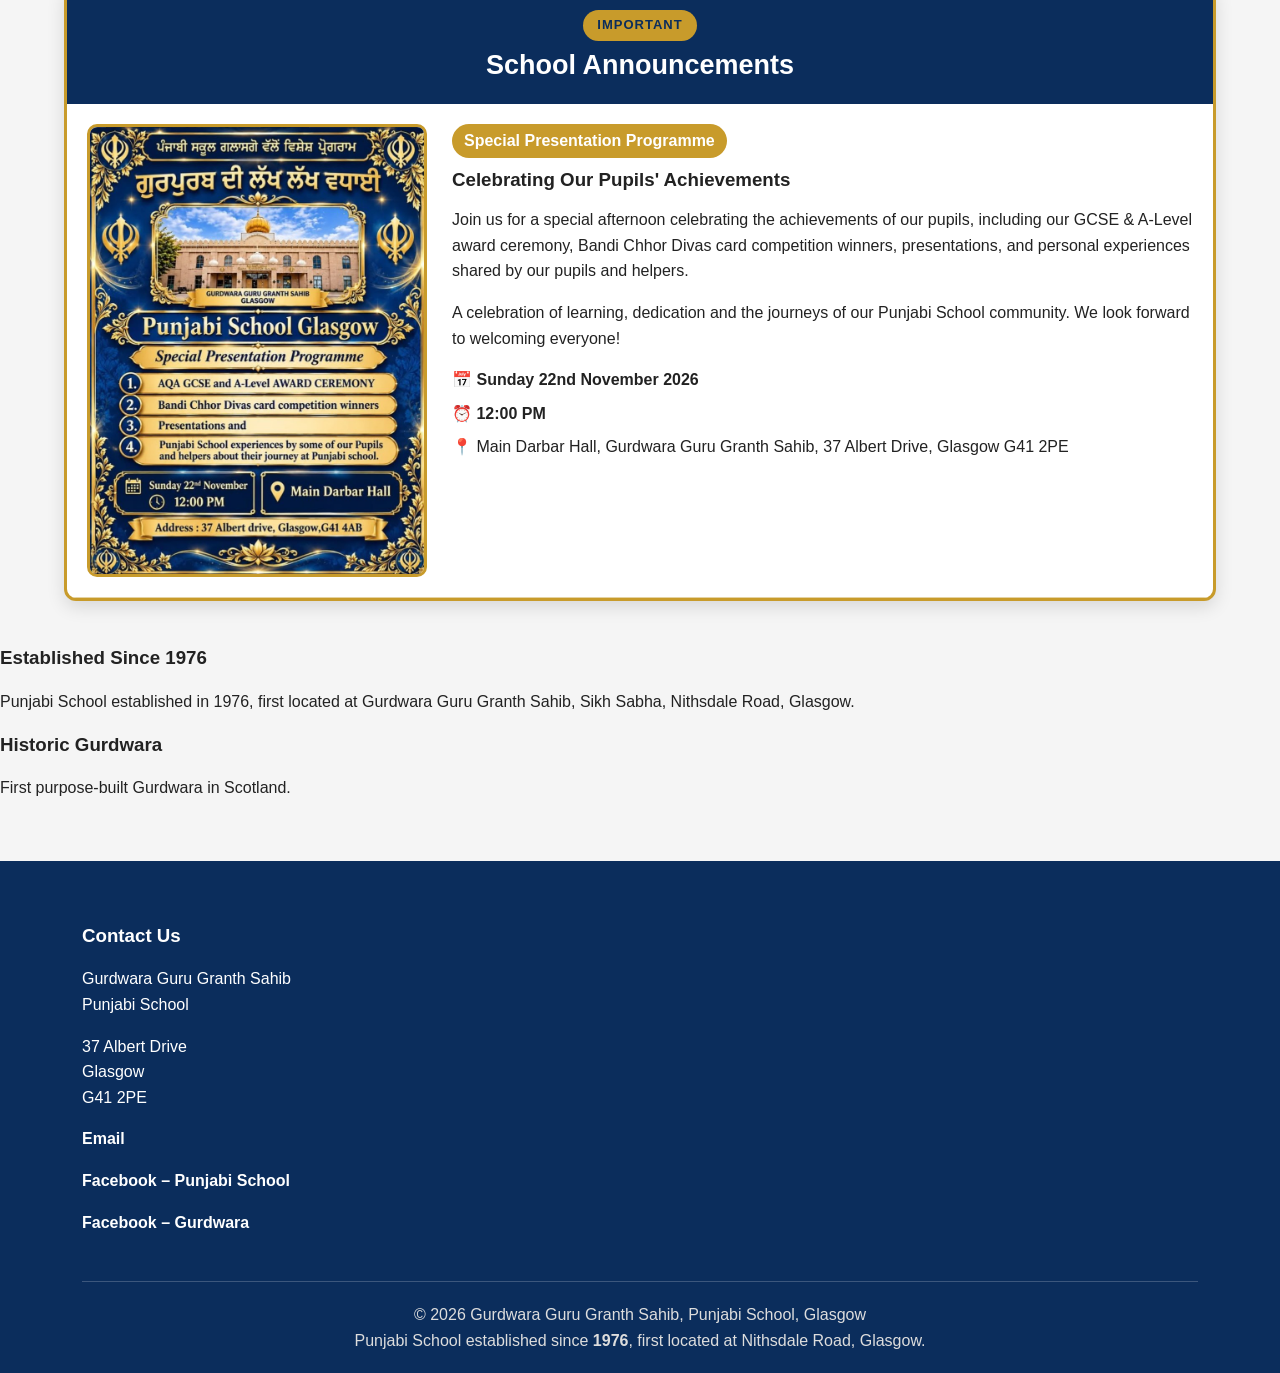
==== commit 12f74846: "Replace large Home banner with a compact class times strip Co-Authored-By: Claude Opus 5.5 <noreply@" ====
--- a/index.html
+++ b/index.html
@@ -63,14 +63,21 @@
 
     <section class="hero">
 
-        <div class="container">
-
-            <h1>Every Sunday</h1>
-
-            <h2>10:30 AM – 12:00 PM</h2>
-            <h2>12:30 PM – 2:00 PM</h2>
-
-            <h3>Nursery to GCSE / A Level</h3>
+        <div class="container hero-compact">
+
+            <div class="hero-day">
+                <span>Classes every</span>
+                <strong>Sunday</strong>
+            </div>
+
+            <div class="hero-times">
+                <span class="hero-time">10:30 AM &ndash; 12:00 PM</span>
+                <span class="hero-time">12:30 PM &ndash; 2:00 PM</span>
+            </div>
+
+            <div class="hero-levels">
+                Nursery to GCSE / A Level
+            </div>
 
         </div>
 
--- a/css/site.css
+++ b/css/site.css
@@ -240,10 +240,8 @@
 
 .hero {
     position: relative;
-    background:
-        linear-gradient(rgba(11,45,92,.70), rgba(11,45,92,.70)),
-        url("../images/sports day 2024.png") center center / cover;
-    min-height: 550px;
+    background: linear-gradient(135deg, #0B2D5C, #C89B2B);
+    padding: 55px 20px;
     display: flex;
     justify-content: center;
     align-items: center;
@@ -251,12 +249,6 @@
     color: #fff;
 }
 
-.hero::before {
-    content: "";
-    position: absolute;
-    inset: 0;
-    background: rgba(0,0,0,0.15);
-}
 
 .hero-content {
     position: relative;
@@ -1283,10 +1275,6 @@
 }
 @media (max-width: 900px) {
 
-    .hero {
-        min-height: 420px;
-    }
-
     .hero h1 {
         font-size: 40px;
     }
@@ -2056,3 +2044,98 @@
     padding:60px 20px;
     margin-top:40px;
 }
+
+
+/* =========================================================
+   POSTERS (keep them a sensible size)
+   ========================================================= */
+.home-poster {
+    max-width: 700px;
+    margin: 30px auto;
+    text-align: center;
+}
+
+.home-poster img {
+    width: 100%;
+    height: auto;
+    display: block;
+    border-radius: 8px;
+    box-shadow: 0 5px 18px rgba(0, 0, 0, 0.12);
+}
+
+.virsa-poster {
+    display: block;
+    width: 100%;
+    max-width: 600px;
+    height: auto;
+    margin: 25px auto 0;
+    border-radius: 8px;
+    box-shadow: 0 5px 18px rgba(0, 0, 0, 0.25);
+}
+
+
+/* =========================================================
+   HOME PAGE CLASS TIMES STRIP (compact banner)
+   ========================================================= */
+.hero {
+    padding: 22px 20px;
+}
+
+.hero-compact {
+    display: flex;
+    justify-content: center;
+    align-items: center;
+    flex-wrap: wrap;
+    gap: 18px 35px;
+}
+
+.hero-day {
+    display: flex;
+    flex-direction: column;
+    line-height: 1.1;
+    text-align: left;
+}
+
+.hero-day span {
+    font-size: 14px;
+    text-transform: uppercase;
+    letter-spacing: 1px;
+    opacity: 0.9;
+}
+
+.hero-day strong {
+    font-size: 30px;
+}
+
+.hero-times {
+    display: flex;
+    flex-wrap: wrap;
+    justify-content: center;
+    gap: 10px;
+}
+
+.hero-time {
+    background: rgba(255, 255, 255, 0.15);
+    border: 1px solid rgba(255, 255, 255, 0.4);
+    border-radius: 30px;
+    padding: 8px 18px;
+    font-weight: 600;
+    font-size: 17px;
+    white-space: nowrap;
+}
+
+.hero-levels {
+    font-weight: 600;
+    font-size: 17px;
+}
+
+@media (max-width: 700px) {
+    .hero-compact {
+        flex-direction: column;
+        gap: 12px;
+    }
+
+    .hero-day {
+        text-align: center;
+    }
+}
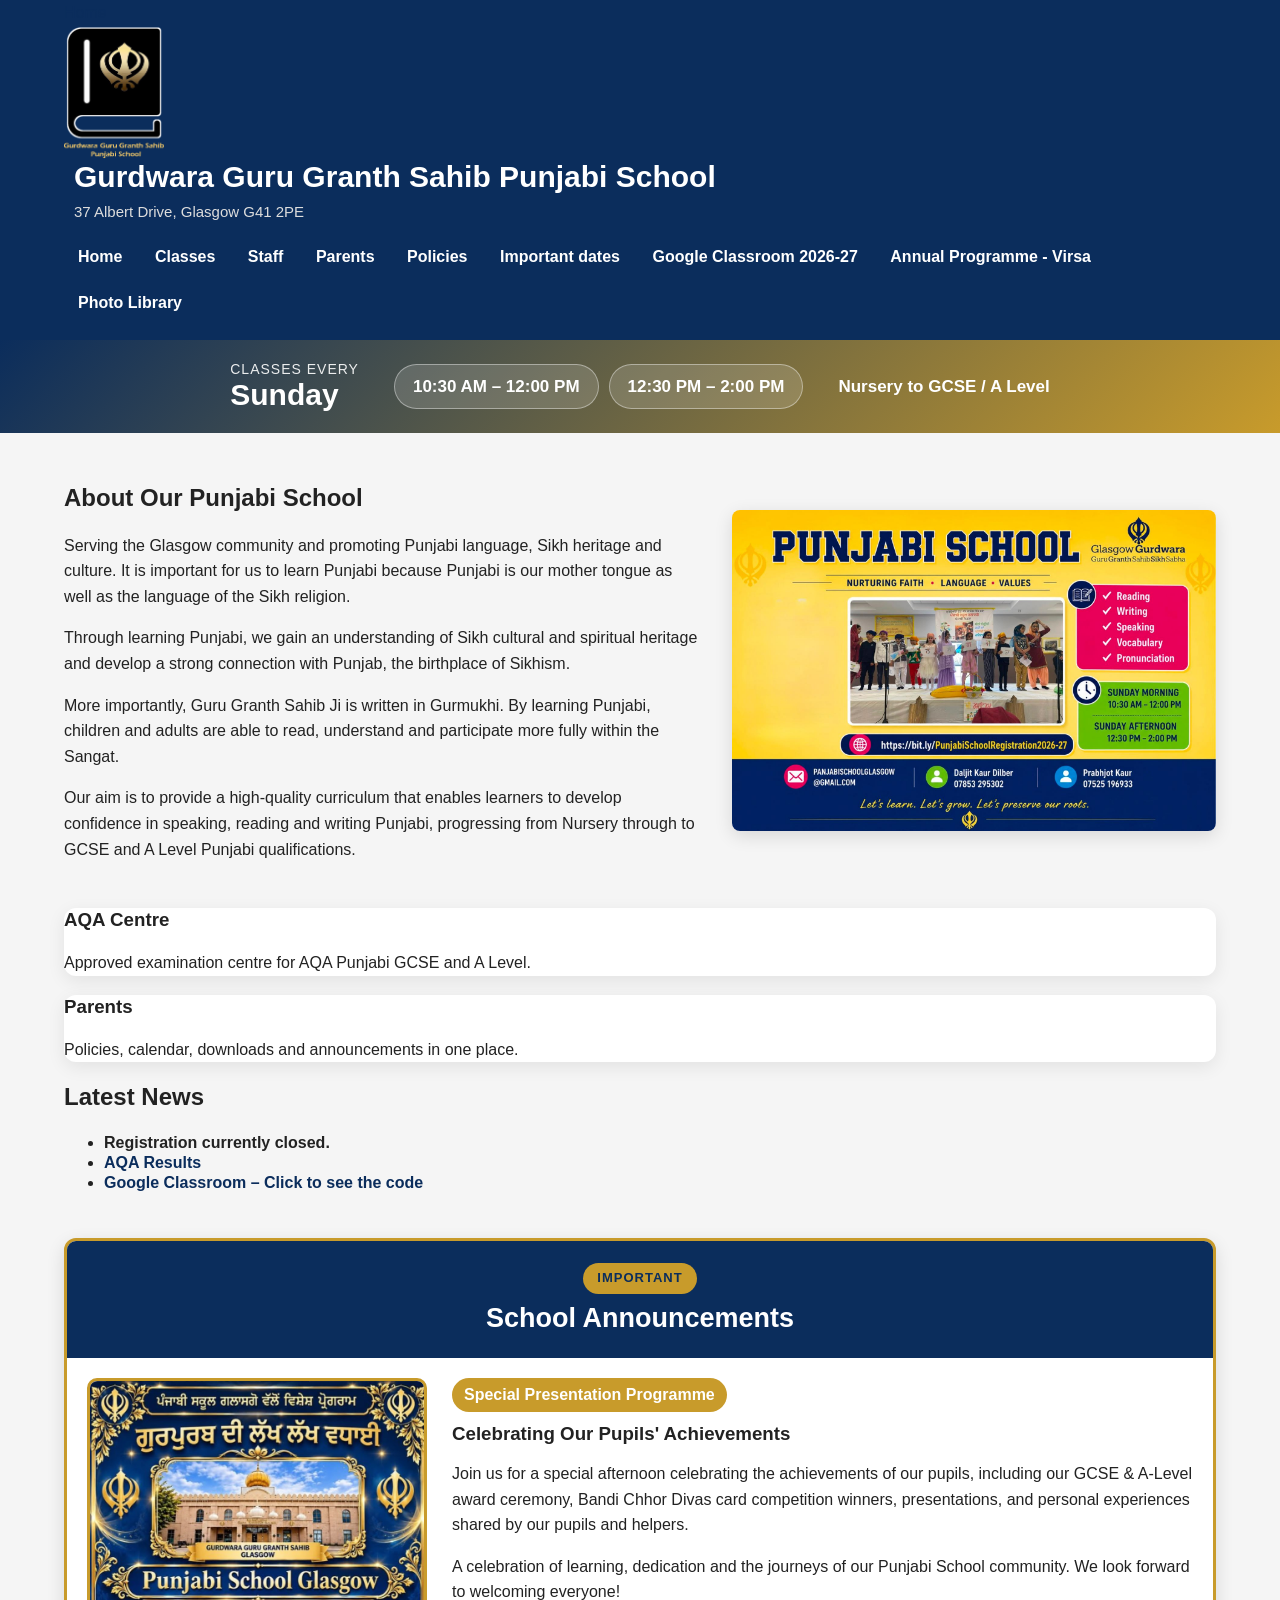
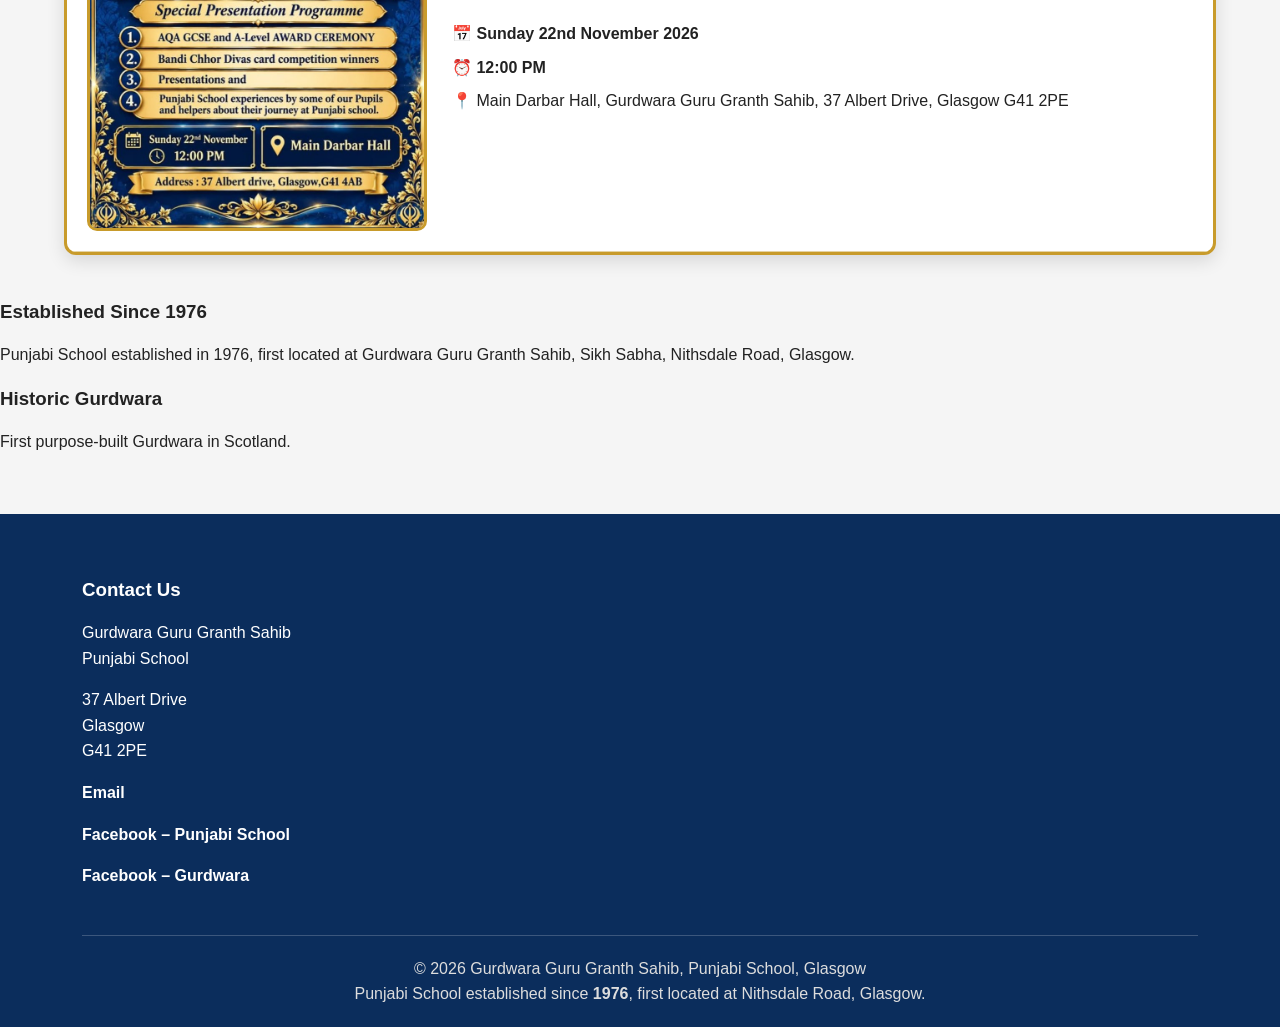
==== commit 9586ae38: "Show Home page About writing and Punjabi School poster side by side Co-Authored-By: Claude Opus 5.5 " ====
--- a/index.html
+++ b/index.html
@@ -90,40 +90,44 @@
 
     <section class="container">
 
-        <div class="about-card">
-
-            <h2>About Our Punjabi School</h2>
-
-            <p>
-                Serving the Glasgow community and promoting Punjabi language,
-                Sikh heritage and culture. It is important for us to learn
-                Punjabi because Punjabi is our mother tongue as well as the
-                language of the Sikh religion.
-            </p>
-
-            <p>
-                Through learning Punjabi, we gain an understanding of Sikh
-                cultural and spiritual heritage and develop a strong connection
-                with Punjab, the birthplace of Sikhism.
-            </p>
-
-            <p>
-                More importantly, Guru Granth Sahib Ji is written in Gurmukhi.
-                By learning Punjabi, children and adults are able to read,
-                understand and participate more fully within the Sangat.
-            </p>
-
-            <p>
-                Our aim is to provide a high-quality curriculum that enables
-                learners to develop confidence in speaking, reading and writing
-                Punjabi, progressing from Nursery through to GCSE and A Level
-                Punjabi qualifications.
-            </p>
-
-        </div>
-			<div class="home-poster">
-    <img src="images/ps poster2.jpeg" alt="Punjabi School Poster">
-</div>
+        <div class="about-layout">
+
+            <div class="about-card">
+
+                <h2>About Our Punjabi School</h2>
+
+                <p>
+                    Serving the Glasgow community and promoting Punjabi language,
+                    Sikh heritage and culture. It is important for us to learn
+                    Punjabi because Punjabi is our mother tongue as well as the
+                    language of the Sikh religion.
+                </p>
+
+                <p>
+                    Through learning Punjabi, we gain an understanding of Sikh
+                    cultural and spiritual heritage and develop a strong connection
+                    with Punjab, the birthplace of Sikhism.
+                </p>
+
+                <p>
+                    More importantly, Guru Granth Sahib Ji is written in Gurmukhi.
+                    By learning Punjabi, children and adults are able to read,
+                    understand and participate more fully within the Sangat.
+                </p>
+
+                <p>
+                    Our aim is to provide a high-quality curriculum that enables
+                    learners to develop confidence in speaking, reading and writing
+                    Punjabi, progressing from Nursery through to GCSE and A Level
+                    Punjabi qualifications.
+                </p>
+
+            </div>
+            <div class="home-poster">
+                <img src="images/ps poster2.jpeg" alt="Punjabi School Poster">
+            </div>
+
+        </div>
 			
     </section>
 
--- a/css/site.css
+++ b/css/site.css
@@ -2139,3 +2139,37 @@
         text-align: center;
     }
 }
+
+
+/* =========================================================
+   HOME PAGE: ABOUT WRITING + POSTER SIDE BY SIDE
+   ========================================================= */
+.about-layout {
+    display: flex;
+    gap: 30px;
+    align-items: center;
+    margin: 30px 0;
+}
+
+.about-layout .about-card {
+    flex: 1;
+    margin: 0;
+}
+
+.about-layout .home-poster {
+    flex: 0 0 42%;
+    max-width: none;
+    margin: 0;
+}
+
+@media (max-width: 900px) {
+    .about-layout {
+        flex-direction: column;
+    }
+
+    .about-layout .home-poster {
+        flex: none;
+        width: 100%;
+        max-width: 700px;
+    }
+}
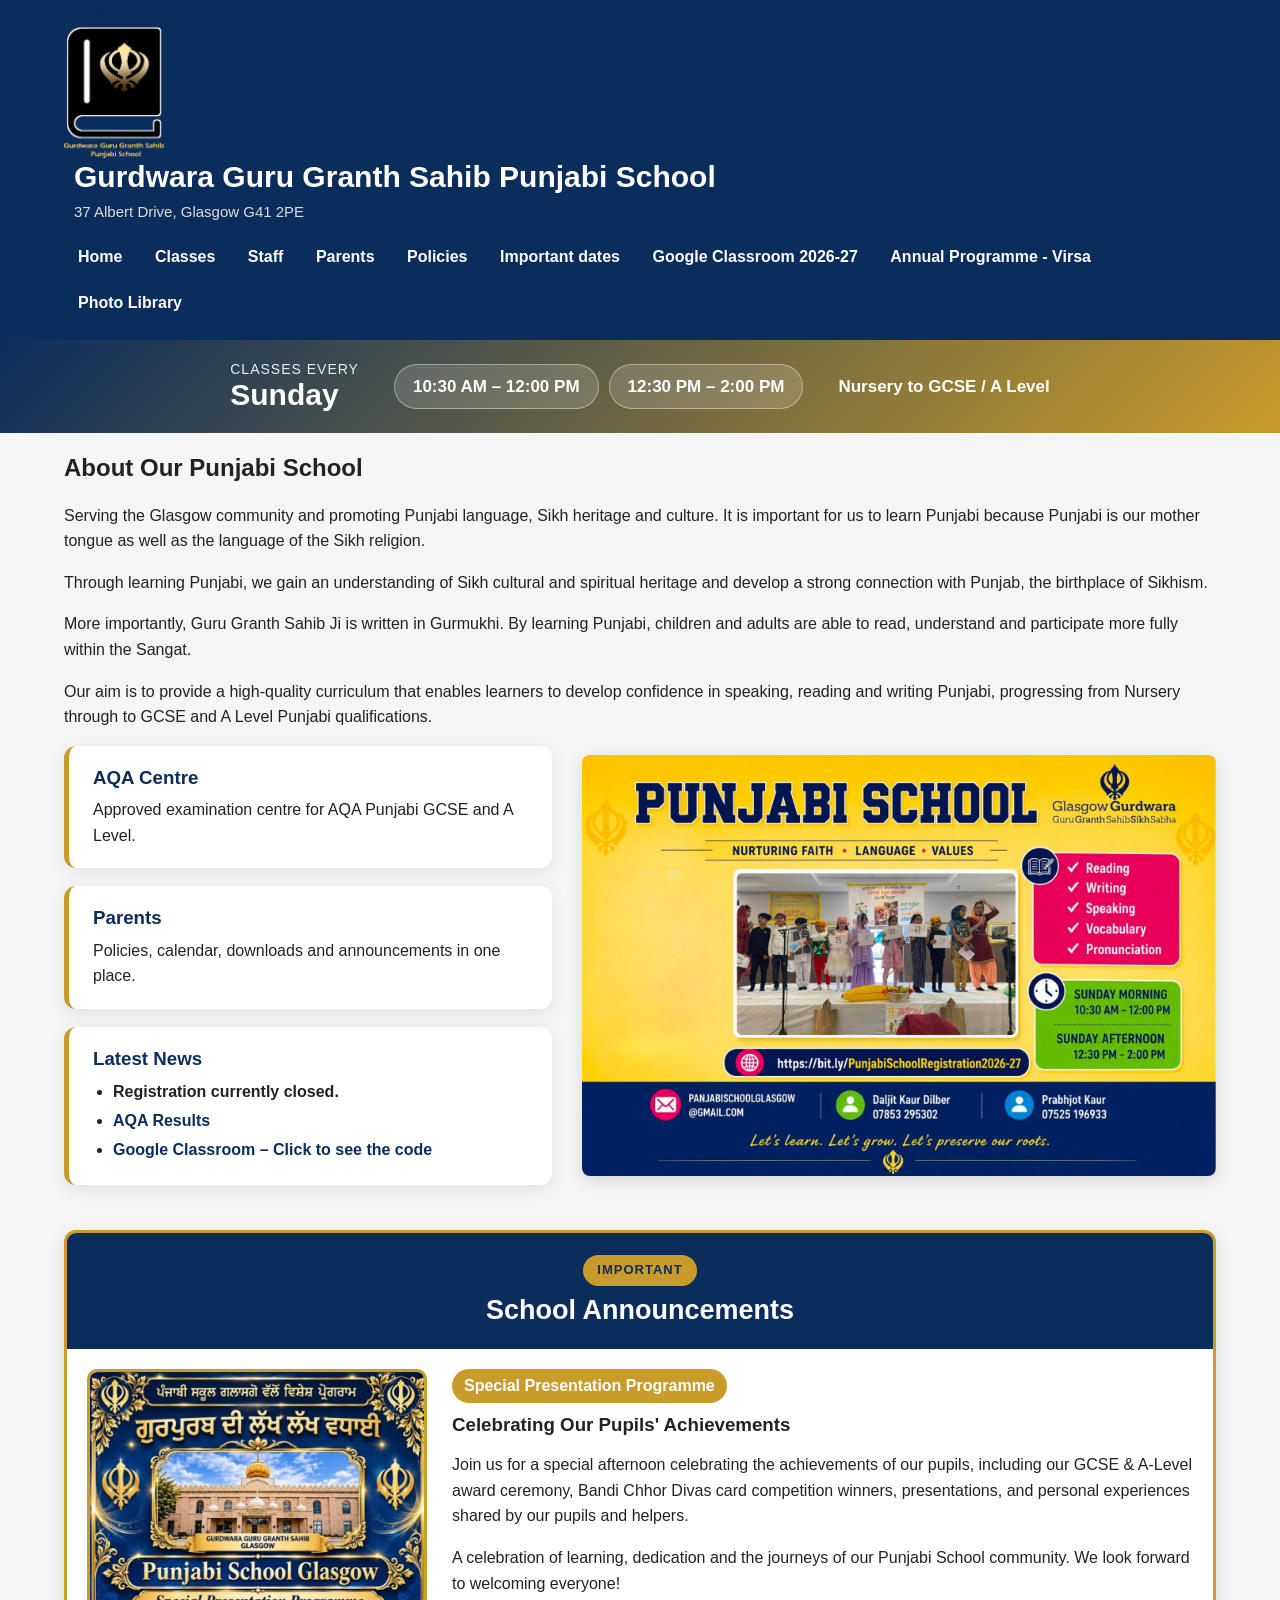
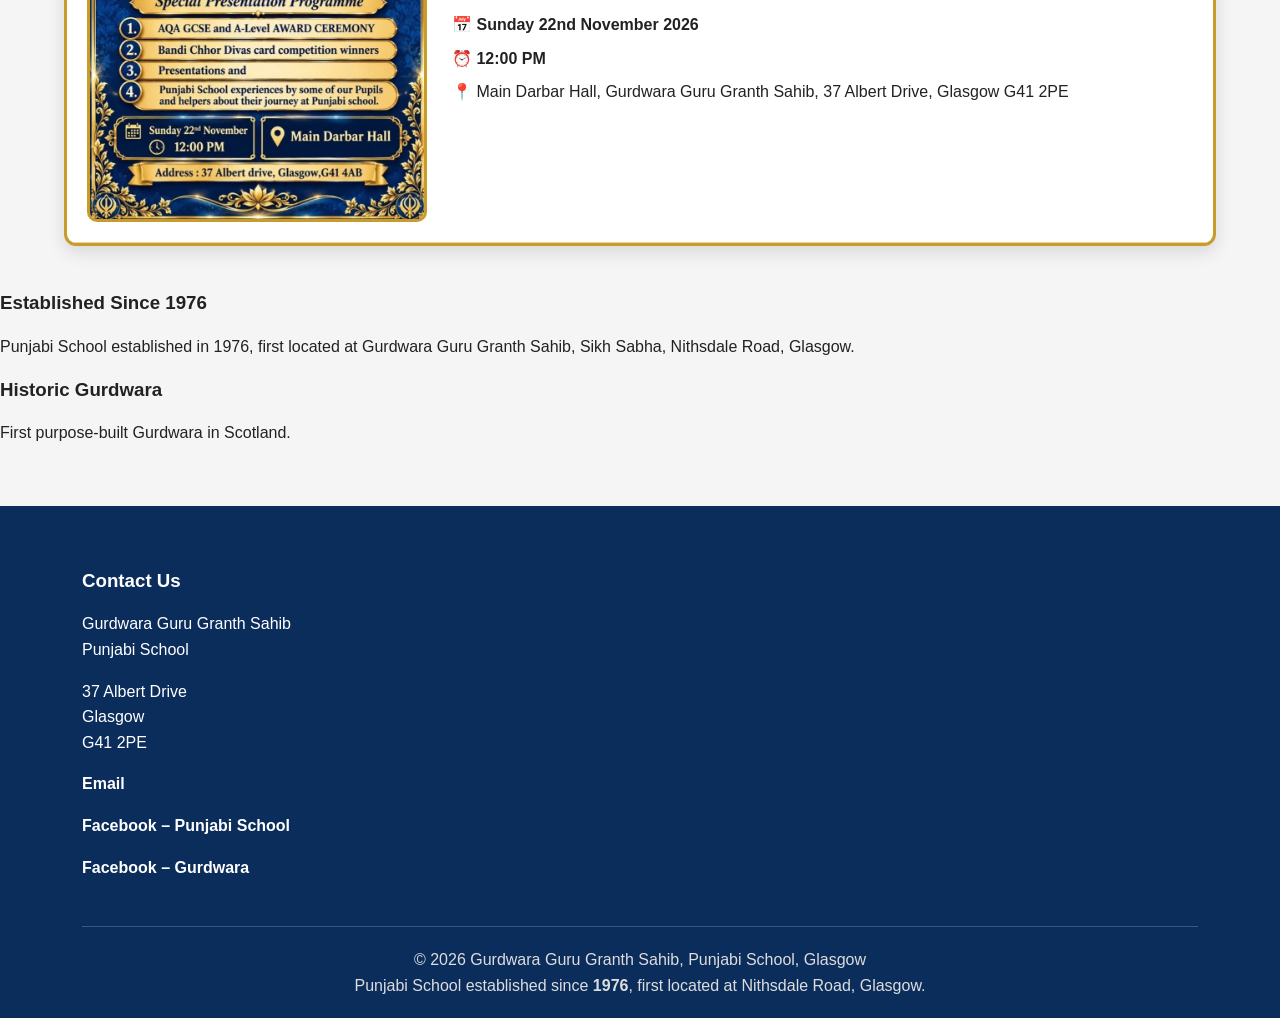
==== commit 9aa3fa10: "Home: info boxes and Latest News beside poster; Virsa: About Virsa beside poster Co-Authored-By: Cla" ====
--- a/index.html
+++ b/index.html
@@ -90,99 +90,77 @@
 
     <section class="container">
 
-        <div class="about-layout">
-
-            <div class="about-card">
-
-                <h2>About Our Punjabi School</h2>
-
-                <p>
-                    Serving the Glasgow community and promoting Punjabi language,
-                    Sikh heritage and culture. It is important for us to learn
-                    Punjabi because Punjabi is our mother tongue as well as the
-                    language of the Sikh religion.
-                </p>
-
-                <p>
-                    Through learning Punjabi, we gain an understanding of Sikh
-                    cultural and spiritual heritage and develop a strong connection
-                    with Punjab, the birthplace of Sikhism.
-                </p>
-
-                <p>
-                    More importantly, Guru Granth Sahib Ji is written in Gurmukhi.
-                    By learning Punjabi, children and adults are able to read,
-                    understand and participate more fully within the Sangat.
-                </p>
-
-                <p>
-                    Our aim is to provide a high-quality curriculum that enables
-                    learners to develop confidence in speaking, reading and writing
-                    Punjabi, progressing from Nursery through to GCSE and A Level
-                    Punjabi qualifications.
-                </p>
-
-            </div>
-            <div class="home-poster">
-                <img src="images/ps poster2.jpeg" alt="Punjabi School Poster">
-            </div>
-
-        </div>
-			
+        <div class="about-card">
+
+            <h2>About Our Punjabi School</h2>
+
+            <p>
+                Serving the Glasgow community and promoting Punjabi language,
+                Sikh heritage and culture. It is important for us to learn
+                Punjabi because Punjabi is our mother tongue as well as the
+                language of the Sikh religion.
+            </p>
+
+            <p>
+                Through learning Punjabi, we gain an understanding of Sikh
+                cultural and spiritual heritage and develop a strong connection
+                with Punjab, the birthplace of Sikhism.
+            </p>
+
+            <p>
+                More importantly, Guru Granth Sahib Ji is written in Gurmukhi.
+                By learning Punjabi, children and adults are able to read,
+                understand and participate more fully within the Sangat.
+            </p>
+
+            <p>
+                Our aim is to provide a high-quality curriculum that enables
+                learners to develop confidence in speaking, reading and writing
+                Punjabi, progressing from Nursery through to GCSE and A Level
+                Punjabi qualifications.
+            </p>
+
+            </div>
+
     </section>
 
 
     <!-- =========================
-         INFORMATION CARDS
-    ========================== -->
-
-    <section class="container cards">
-
-        <div class="card">
-
-            <h3>AQA Centre</h3>
-
-            <p>
-                Approved examination centre for AQA Punjabi GCSE and A Level.
-            </p>
-
-        </div>
-
-
-        <div class="card">
-
-            <h3>Parents</h3>
-
-            <p>
-                Policies, calendar, downloads and announcements in one place.
-            </p>
-
-        </div>
-
-    </section>
-
-
-    <!-- =========================
-         LATEST NEWS
-    ========================== -->
-
-    <section class="container latest-news">
-
-        <h2>Latest News</h2>
-
-        <h4><ul>
-            <li>Registration currently closed.</li>
-
-            <li>
-                <a href="results.html">AQA Results</a>
-            </li>
-
-            <li>
-                <a href="googleclassroom.html">
-                    Google Classroom – Click to see the code
-                </a>
-            </li>
-        </ul></h4>
+         INFORMATION + LATEST NEWS (left)  |  POSTER (right)
+    ========================== -->
+
+    <section class="container info-layout">
+
+        <div class="info-column">
+
+            <div class="card info-card">
+                <h3>AQA Centre</h3>
+                <p>
+                    Approved examination centre for AQA Punjabi GCSE and A Level.
+                </p>
+            </div>
+
+            <div class="card info-card">
+                <h3>Parents</h3>
+                <p>
+                    Policies, calendar, downloads and announcements in one place.
+                </p>
+            </div>
+
+            <div class="card info-card latest-news">
+                <h3>Latest News</h3>
+                <ul>
+                    <li>Registration currently closed.</li>
+                    <li><a href="results.html">AQA Results</a></li>
+                    <li><a href="googleclassroom.html">Google Classroom &ndash; Click to see the code</a></li>
+                </ul>
+            </div>
+
+        </div>
+
+        <div class="home-poster">
+            <img src="images/ps poster2.jpeg" alt="Punjabi School Poster">
+        </div>
 
     </section>
 
--- a/css/site.css
+++ b/css/site.css
@@ -2063,15 +2063,6 @@
     box-shadow: 0 5px 18px rgba(0, 0, 0, 0.12);
 }
 
-.virsa-poster {
-    display: block;
-    width: 100%;
-    max-width: 600px;
-    height: auto;
-    margin: 25px auto 0;
-    border-radius: 8px;
-    box-shadow: 0 5px 18px rgba(0, 0, 0, 0.25);
-}
 
 
 /* =========================================================
@@ -2142,34 +2133,96 @@
 
 
 /* =========================================================
-   HOME PAGE: ABOUT WRITING + POSTER SIDE BY SIDE
+   HOME PAGE: INFO BOXES + LATEST NEWS (left) | POSTER (right)
    ========================================================= */
-.about-layout {
+.info-layout {
+    display: flex;
+    gap: 30px;
+    align-items: stretch;
+    margin-top: 10px;
+    margin-bottom: 30px;
+}
+
+.info-column {
+    flex: 1;
+    display: flex;
+    flex-direction: column;
+    gap: 18px;
+}
+
+.info-card {
+    padding: 20px 24px;
+    border-left: 5px solid #C89B2B;
+}
+
+.info-card h3 {
+    margin: 0 0 8px;
+    color: #0B2D5C;
+}
+
+.info-card p {
+    margin: 0;
+}
+
+.info-card ul {
+    margin: 0;
+    padding-left: 20px;
+    line-height: 1.8;
+    font-weight: 600;
+}
+
+.info-layout .home-poster {
+    flex: 0 0 55%;
+    max-width: none;
+    margin: 0;
+    align-self: center;
+}
+
+@media (max-width: 900px) {
+    .info-layout {
+        flex-direction: column;
+    }
+
+    .info-layout .home-poster {
+        flex: none;
+        width: 100%;
+        max-width: 700px;
+        margin: 0 auto;
+    }
+}
+
+
+/* =========================================================
+   WRITING ON ONE SIDE, POSTER ON THE OTHER (e.g. Virsa page)
+   ========================================================= */
+.side-by-side {
     display: flex;
     gap: 30px;
     align-items: center;
     margin: 30px 0;
 }
 
-.about-layout .about-card {
+.side-by-side > .info-box {
     flex: 1;
     margin: 0;
 }
 
-.about-layout .home-poster {
-    flex: 0 0 42%;
-    max-width: none;
-    margin: 0;
+.side-poster {
+    flex: 0 0 45%;
+    width: 45%;
+    height: auto;
+    border-radius: 8px;
+    box-shadow: 0 5px 18px rgba(0, 0, 0, 0.15);
 }
 
 @media (max-width: 900px) {
-    .about-layout {
+    .side-by-side {
         flex-direction: column;
     }
 
-    .about-layout .home-poster {
+    .side-poster {
         flex: none;
         width: 100%;
-        max-width: 700px;
-    }
-}
+        max-width: 600px;
+    }
+}
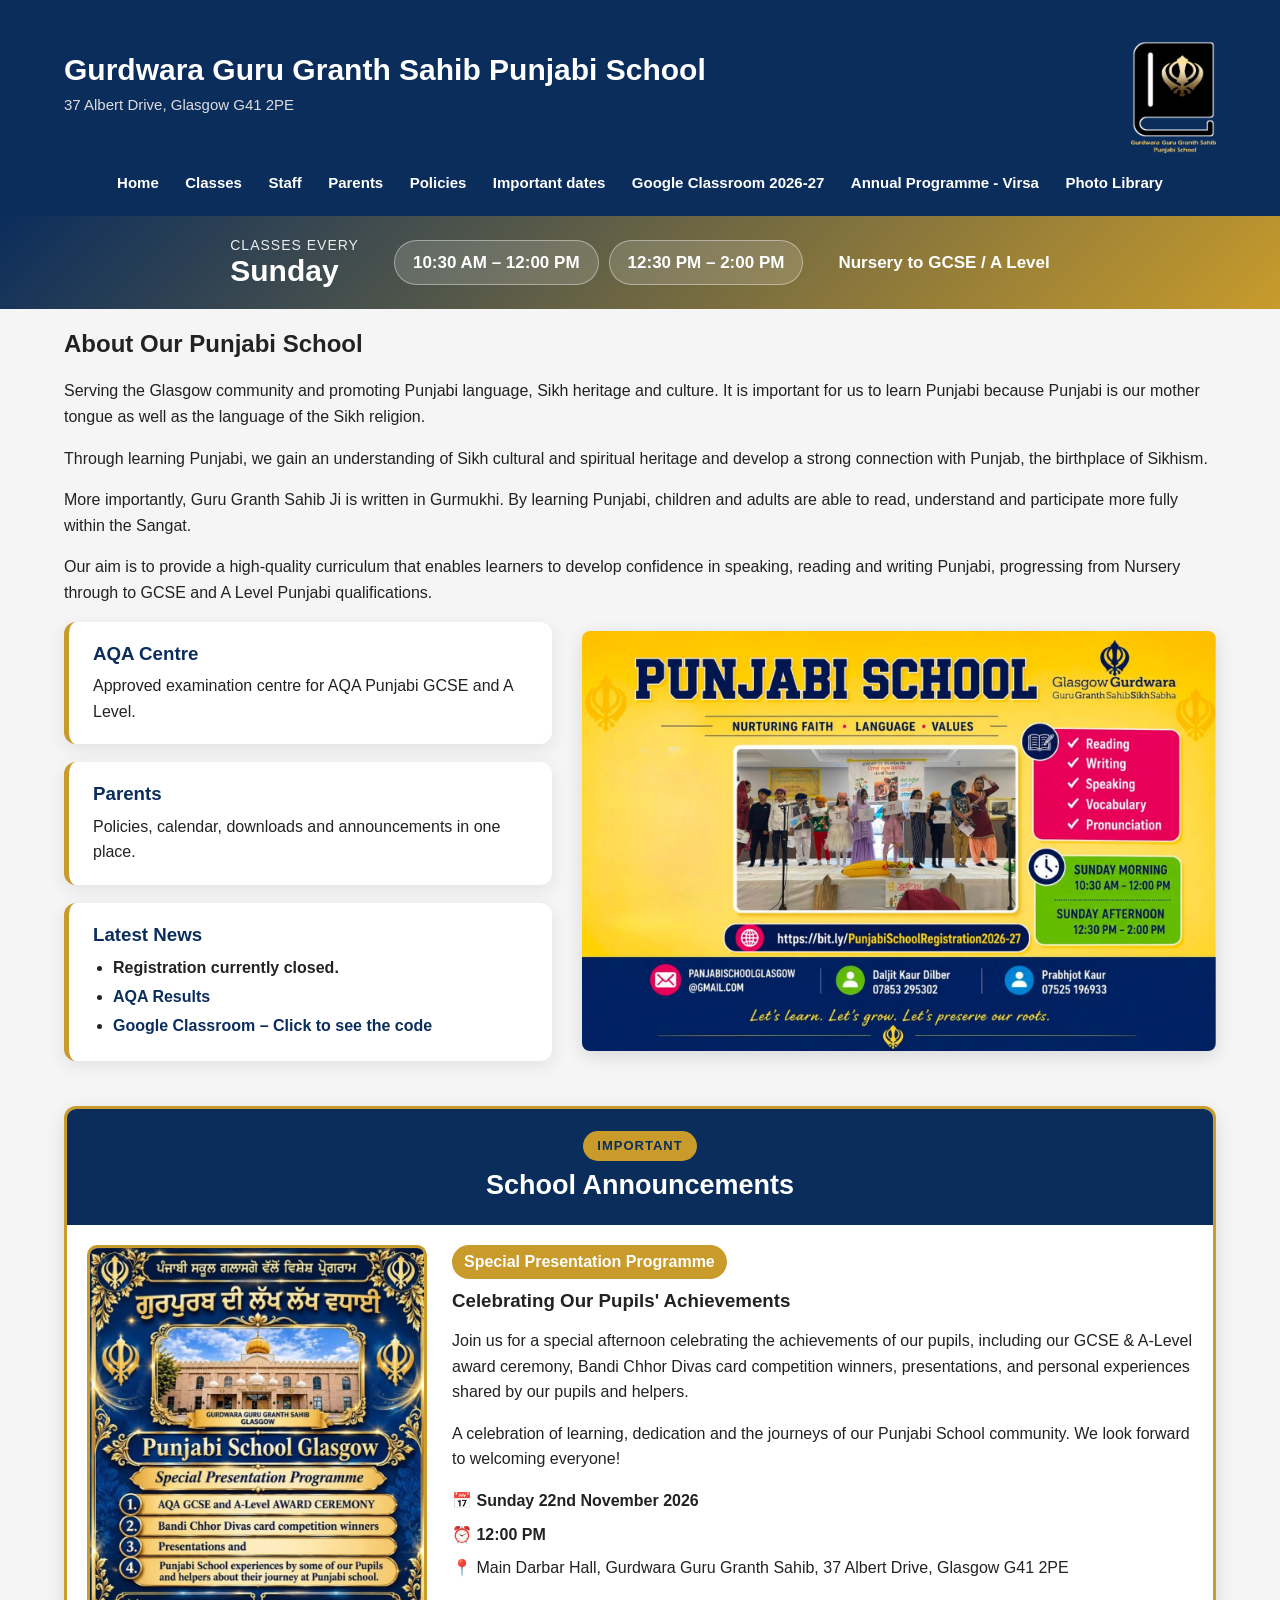
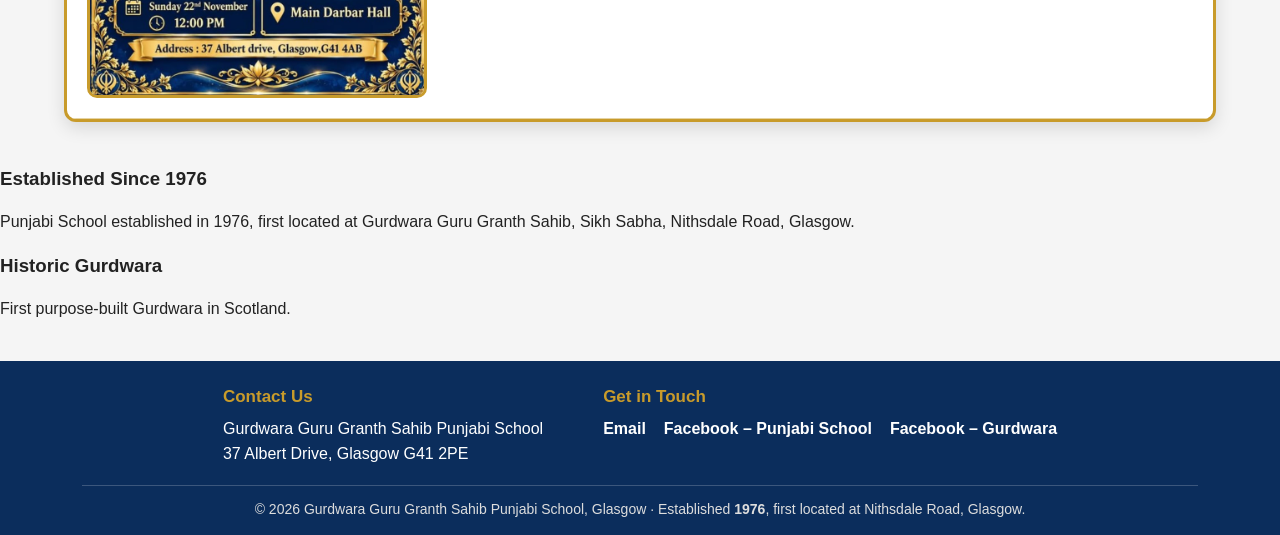
==== commit 984743e0: "Compact footer, logo on the top right, menu on one line Co-Authored-By: Claude Opus 5.5 <noreply@ant" ====
--- a/index.html
+++ b/index.html
@@ -250,60 +250,32 @@
 
     <footer class="main-footer" id="contact">
 
-        <div class="footer-container">
-
-            <div class="footer-section footer-contact">
-
+        <div class="footer-container footer-compact">
+
+            <div class="footer-col">
                 <h3>Contact Us</h3>
-
-                <p>
-                    Gurdwara Guru Granth Sahib<br>
-                    Punjabi School
-                </p>
-
-                <p>
-                    37 Albert Drive<br>
-                    Glasgow<br>
-                    G41 2PE
-                </p>
-
-                <p>
-                    <a href="mailto:panjabischoolglasgow@gmail.com">
-                        Email
-                    </a>
-                </p>
-
-                <p>
-                    <a href="https://www.facebook.com/PanjabiHeritageCultureSchool/"
-                       target="_blank"
-                       rel="noopener noreferrer">
-                        Facebook &ndash; Punjabi School
-                    </a>
-                </p>
-
-                <p>
-                    <a href="https://www.facebook.com/TheGlasgowGurdwara/"
-                       target="_blank"
-                       rel="noopener noreferrer">
-                        Facebook &ndash; Gurdwara
-                    </a>
-                </p>
-
+                <p>
+                    Gurdwara Guru Granth Sahib Punjabi School<br>
+                    37 Albert Drive, Glasgow G41 2PE
+                </p>
+            </div>
+
+            <div class="footer-col footer-links">
+                <h3>Get in Touch</h3>
+                <p>
+                    <a href="mailto:panjabischoolglasgow@gmail.com">Email</a>
+                    <a href="https://www.facebook.com/PanjabiHeritageCultureSchool/" target="_blank" rel="noopener noreferrer">Facebook &ndash; Punjabi School</a>
+                    <a href="https://www.facebook.com/TheGlasgowGurdwara/" target="_blank" rel="noopener noreferrer">Facebook &ndash; Gurdwara</a>
+                </p>
             </div>
 
         </div>
 
         <div class="footer-bottom">
-
-            <p>
-                &copy; 2026 Gurdwara Guru Granth Sahib, Punjabi School, Glasgow
-            </p>
-
-            <p>
-                Punjabi School established since <strong>1976</strong>,
-                first located at Nithsdale Road, Glasgow.
-            </p>
-
+            <p>
+                &copy; 2026 Gurdwara Guru Granth Sahib Punjabi School, Glasgow &middot;
+                Established <strong>1976</strong>, first located at Nithsdale Road, Glasgow.
+            </p>
         </div>
 
     </footer>
--- a/css/site.css
+++ b/css/site.css
@@ -2226,3 +2226,187 @@
         max-width: 600px;
     }
 }
+
+
+/* =========================================================
+   RESULTS PAGE: TWO RESULT PICTURES IN ONE ROW
+   ========================================================= */
+.results-row {
+    display: grid;
+    grid-template-columns: 1fr 1fr;
+    gap: 30px;
+    margin: 25px 0 10px;
+}
+
+.result-card {
+    background: #fff;
+    border-radius: 12px;
+    box-shadow: 0 5px 18px rgba(0, 0, 0, 0.08);
+    padding: 20px;
+    text-align: center;
+}
+
+.result-card h3 {
+    color: #0B2D5C;
+    margin: 0 0 15px;
+}
+
+.result-card img {
+    width: 100%;
+    height: auto;
+    border-radius: 8px;
+}
+
+.zoom-hint {
+    text-align: center;
+    color: #666;
+    font-size: 14px;
+    margin-bottom: 30px;
+}
+
+@media (max-width: 700px) {
+    .results-row {
+        grid-template-columns: 1fr;
+    }
+}
+
+
+/* =========================================================
+   CLICK-TO-ENLARGE PICTURES (lightbox)
+   ========================================================= */
+img.zoomable {
+    cursor: zoom-in;
+    transition: transform 0.2s;
+}
+
+img.zoomable:hover {
+    transform: scale(1.02);
+}
+
+.lightbox {
+    display: none;
+    position: fixed;
+    inset: 0;
+    z-index: 9999;
+    background: rgba(0, 0, 0, 0.85);
+    justify-content: center;
+    align-items: center;
+    padding: 20px;
+    cursor: zoom-out;
+}
+
+.lightbox.open {
+    display: flex;
+}
+
+.lightbox img {
+    max-width: 95vw;
+    max-height: 90vh;
+    width: auto;
+    height: auto;
+    border-radius: 8px;
+    box-shadow: 0 10px 40px rgba(0, 0, 0, 0.5);
+}
+
+.lightbox-close {
+    position: absolute;
+    top: 15px;
+    right: 25px;
+    background: none;
+    border: none;
+    color: #fff;
+    font-size: 44px;
+    line-height: 1;
+    cursor: pointer;
+}
+
+
+/* =========================================================
+   COMPACT FOOTER (same on every page)
+   ========================================================= */
+footer.main-footer {
+    padding: 25px 20px 15px;
+    margin-top: 40px;
+}
+
+.footer-compact {
+    gap: 20px 60px;
+    justify-content: center;
+}
+
+.footer-compact .footer-col h3 {
+    margin: 0 0 8px;
+    font-size: 17px;
+    color: #C89B2B;
+}
+
+.footer-compact .footer-col p {
+    margin: 0;
+    line-height: 1.6;
+}
+
+.footer-links p {
+    display: flex;
+    flex-wrap: wrap;
+    gap: 6px 18px;
+}
+
+footer.main-footer .footer-bottom {
+    margin-top: 18px;
+    padding-top: 12px;
+    font-size: 14px;
+}
+
+
+/* =========================================================
+   HEADER: SCHOOL NAME ON THE LEFT, LOGO ON THE RIGHT
+   ========================================================= */
+.top .container {
+    display: grid;
+    grid-template-columns: 1fr auto;
+    grid-template-areas:
+        "title logo"
+        "nav   nav";
+    align-items: center;
+    column-gap: 20px;
+    padding-top: 15px;
+}
+
+.top .school-title {
+    grid-area: title;
+    margin-left: 0;
+}
+
+.top .school-logo {
+    grid-area: logo;
+}
+
+.top .school-logo img {
+    width: 85px;
+    height: auto;
+}
+
+.top nav {
+    grid-area: nav;
+}
+
+@media (max-width: 600px) {
+    .top .school-title h1 {
+        font-size: 22px;
+    }
+
+    .top .school-logo img {
+        width: 65px;
+    }
+}
+
+/* Fit the menu on one line on laptops/desktops */
+.top nav {
+    gap: 2px;
+    padding: 8px 0 12px;
+}
+
+.top nav a {
+    padding: 9px 11px;
+    font-size: 15px;
+}
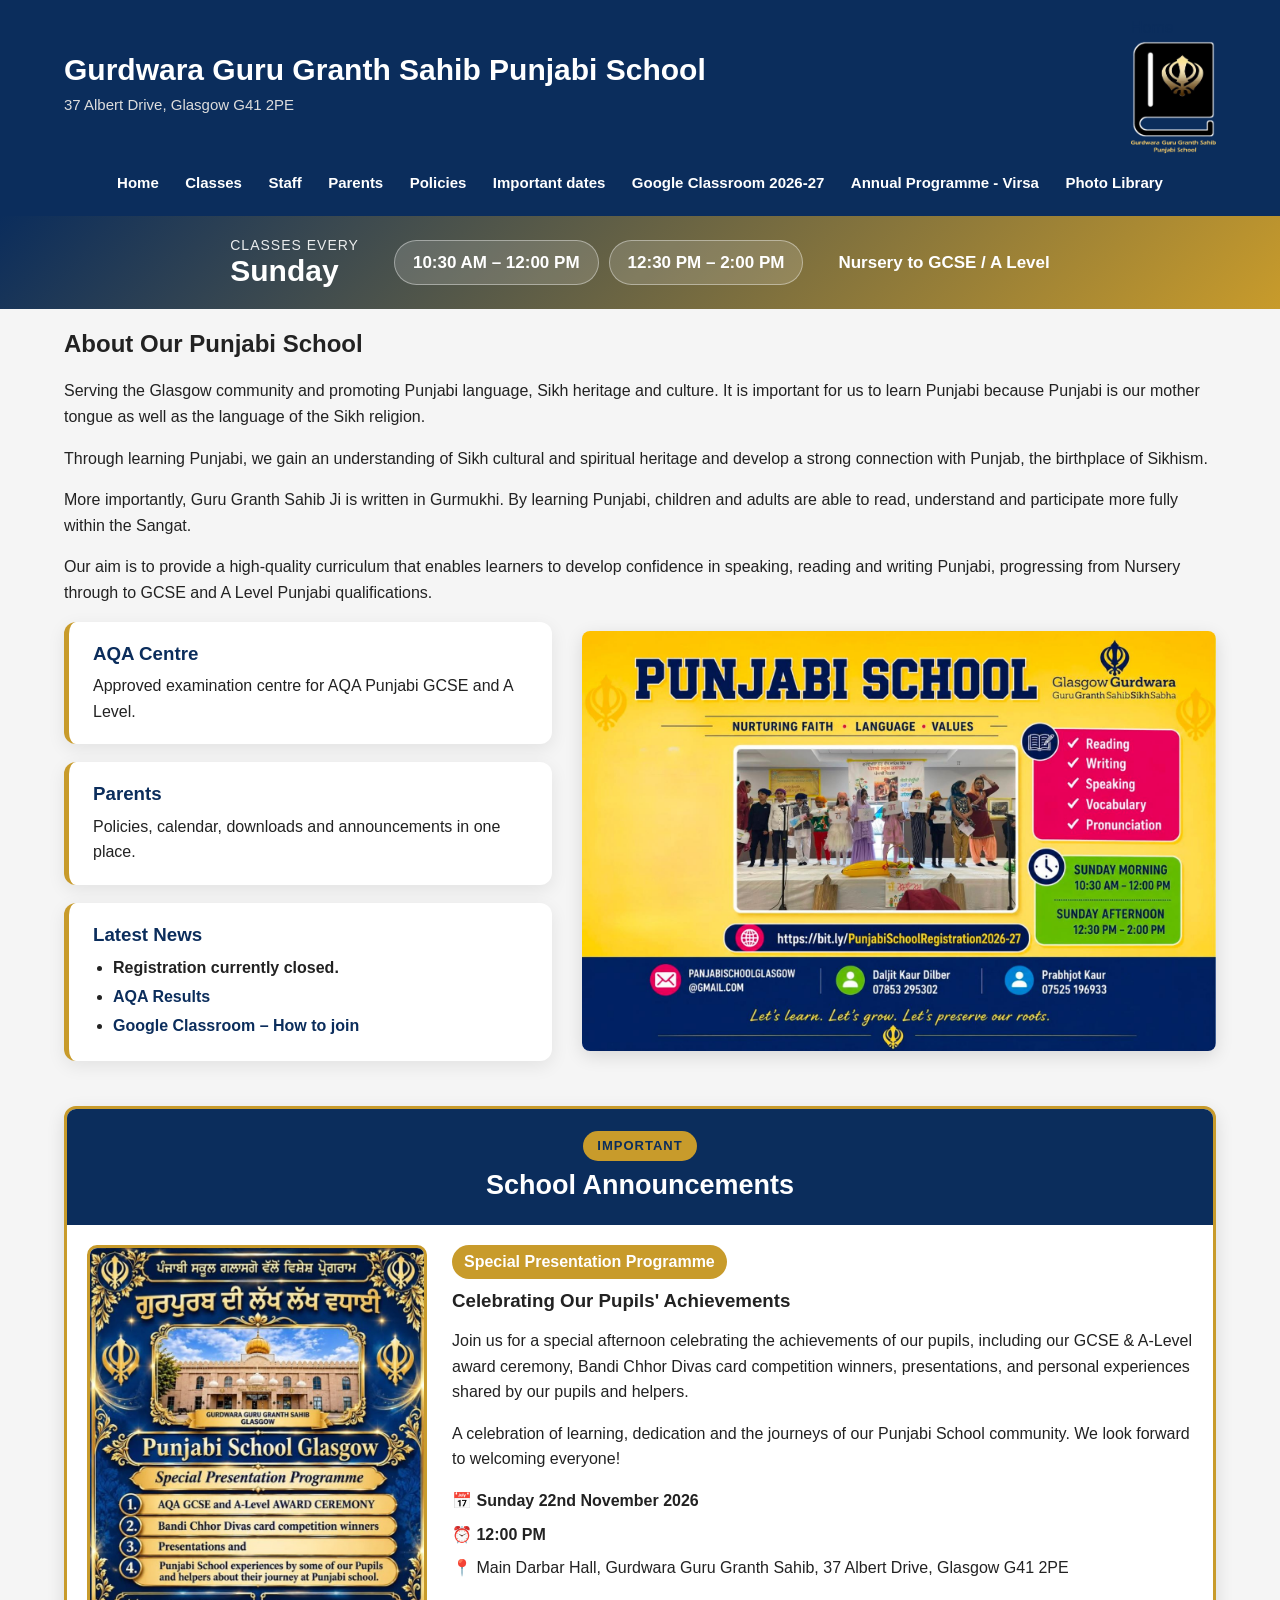
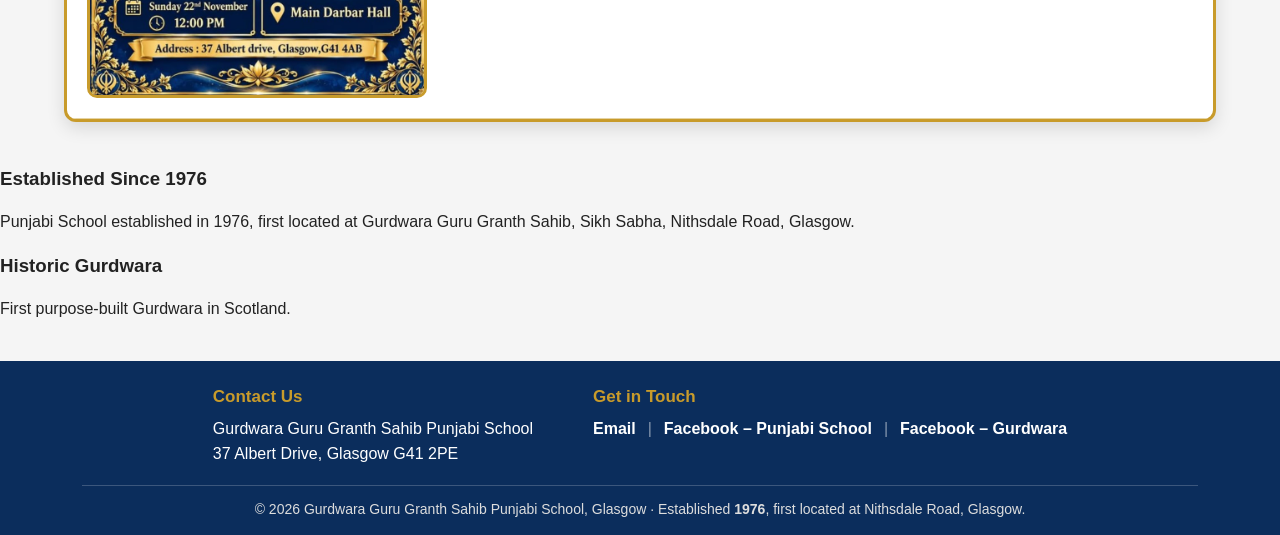
==== commit a84d8464: "Remove Google Classroom codes and join links from public website The previous version of googleclass" ====
--- a/index.html
+++ b/index.html
@@ -152,7 +152,7 @@
                 <ul>
                     <li>Registration currently closed.</li>
                     <li><a href="results.html">AQA Results</a></li>
-                    <li><a href="googleclassroom.html">Google Classroom &ndash; Click to see the code</a></li>
+                    <li><a href="googleclassroom.html">Google Classroom &ndash; How to join</a></li>
                 </ul>
             </div>
 
--- a/css/site.css
+++ b/css/site.css
@@ -2410,3 +2410,170 @@
     padding: 9px 11px;
     font-size: 15px;
 }
+
+/* Small | separator between footer links */
+.footer-links p {
+    gap: 6px 0;
+}
+
+.footer-links a + a::before {
+    content: "|";
+    color: rgba(255, 255, 255, 0.5);
+    font-weight: normal;
+    margin: 0 12px;
+    display: inline-block;
+    text-decoration: none;
+}
+
+
+/* =========================================================
+   PHOTO LIBRARY: ALBUM BUTTONS + PHOTO GRID
+   ========================================================= */
+.gallery-intro {
+    text-align: center;
+    max-width: 800px;
+    margin: 30px auto 10px;
+    line-height: 1.7;
+}
+
+.album-filters {
+    display: flex;
+    flex-wrap: wrap;
+    justify-content: center;
+    gap: 10px;
+    margin: 20px 0 25px;
+}
+
+.album-btn {
+    background: #fff;
+    color: #0B2D5C;
+    border: 2px solid #0B2D5C;
+    border-radius: 30px;
+    padding: 8px 18px;
+    font-size: 15px;
+    font-weight: 600;
+    cursor: pointer;
+    transition: 0.2s;
+}
+
+.album-btn span {
+    display: inline-block;
+    background: #C89B2B;
+    color: #fff;
+    border-radius: 20px;
+    font-size: 12px;
+    padding: 1px 8px;
+    margin-left: 4px;
+}
+
+.album-btn:hover,
+.album-btn.active {
+    background: #0B2D5C;
+    color: #fff;
+}
+
+.photo-grid {
+    display: grid;
+    grid-template-columns: repeat(auto-fill, minmax(220px, 1fr));
+    gap: 14px;
+    margin-bottom: 40px;
+}
+
+.photo {
+    position: relative;
+    margin: 0;
+    border-radius: 10px;
+    overflow: hidden;
+    background: #ddd;
+    aspect-ratio: 4 / 3;
+    box-shadow: 0 3px 10px rgba(0, 0, 0, 0.08);
+}
+
+.photo img,
+.photo video {
+    width: 100%;
+    height: 100%;
+    object-fit: cover;
+    display: block;
+}
+
+.photo img.zoomable:hover {
+    transform: scale(1.05);
+}
+
+.photo figcaption {
+    position: absolute;
+    left: 0;
+    right: 0;
+    bottom: 0;
+    padding: 18px 12px 8px;
+    background: linear-gradient(transparent, rgba(11, 45, 92, 0.85));
+    color: #fff;
+    font-size: 13px;
+    font-weight: 600;
+    pointer-events: none;
+    opacity: 0;
+    transition: opacity 0.2s;
+}
+
+.photo:hover figcaption {
+    opacity: 1;
+}
+
+.photo-video figcaption {
+    display: none;
+}
+
+@media (max-width: 600px) {
+    .photo-grid {
+        grid-template-columns: repeat(2, 1fr);
+        gap: 8px;
+    }
+
+    .album-btn {
+        padding: 6px 12px;
+        font-size: 14px;
+    }
+}
+
+
+/* Lightbox arrows and photo counter */
+.lightbox-prev,
+.lightbox-next {
+    position: absolute;
+    top: 50%;
+    transform: translateY(-50%);
+    background: rgba(255, 255, 255, 0.15);
+    border: none;
+    color: #fff;
+    font-size: 28px;
+    width: 50px;
+    height: 50px;
+    border-radius: 50%;
+    cursor: pointer;
+}
+
+.lightbox-prev { left: 20px; }
+.lightbox-next { right: 20px; }
+
+.lightbox-prev:hover,
+.lightbox-next:hover {
+    background: #C89B2B;
+}
+
+.lightbox-count {
+    position: absolute;
+    bottom: 18px;
+    left: 0;
+    right: 0;
+    text-align: center;
+    color: #fff;
+    font-size: 15px;
+}
+
+
+/* Google Classroom page: joining instructions */
+.classroom-codes-note ol {
+    line-height: 1.8;
+    padding-left: 22px;
+}
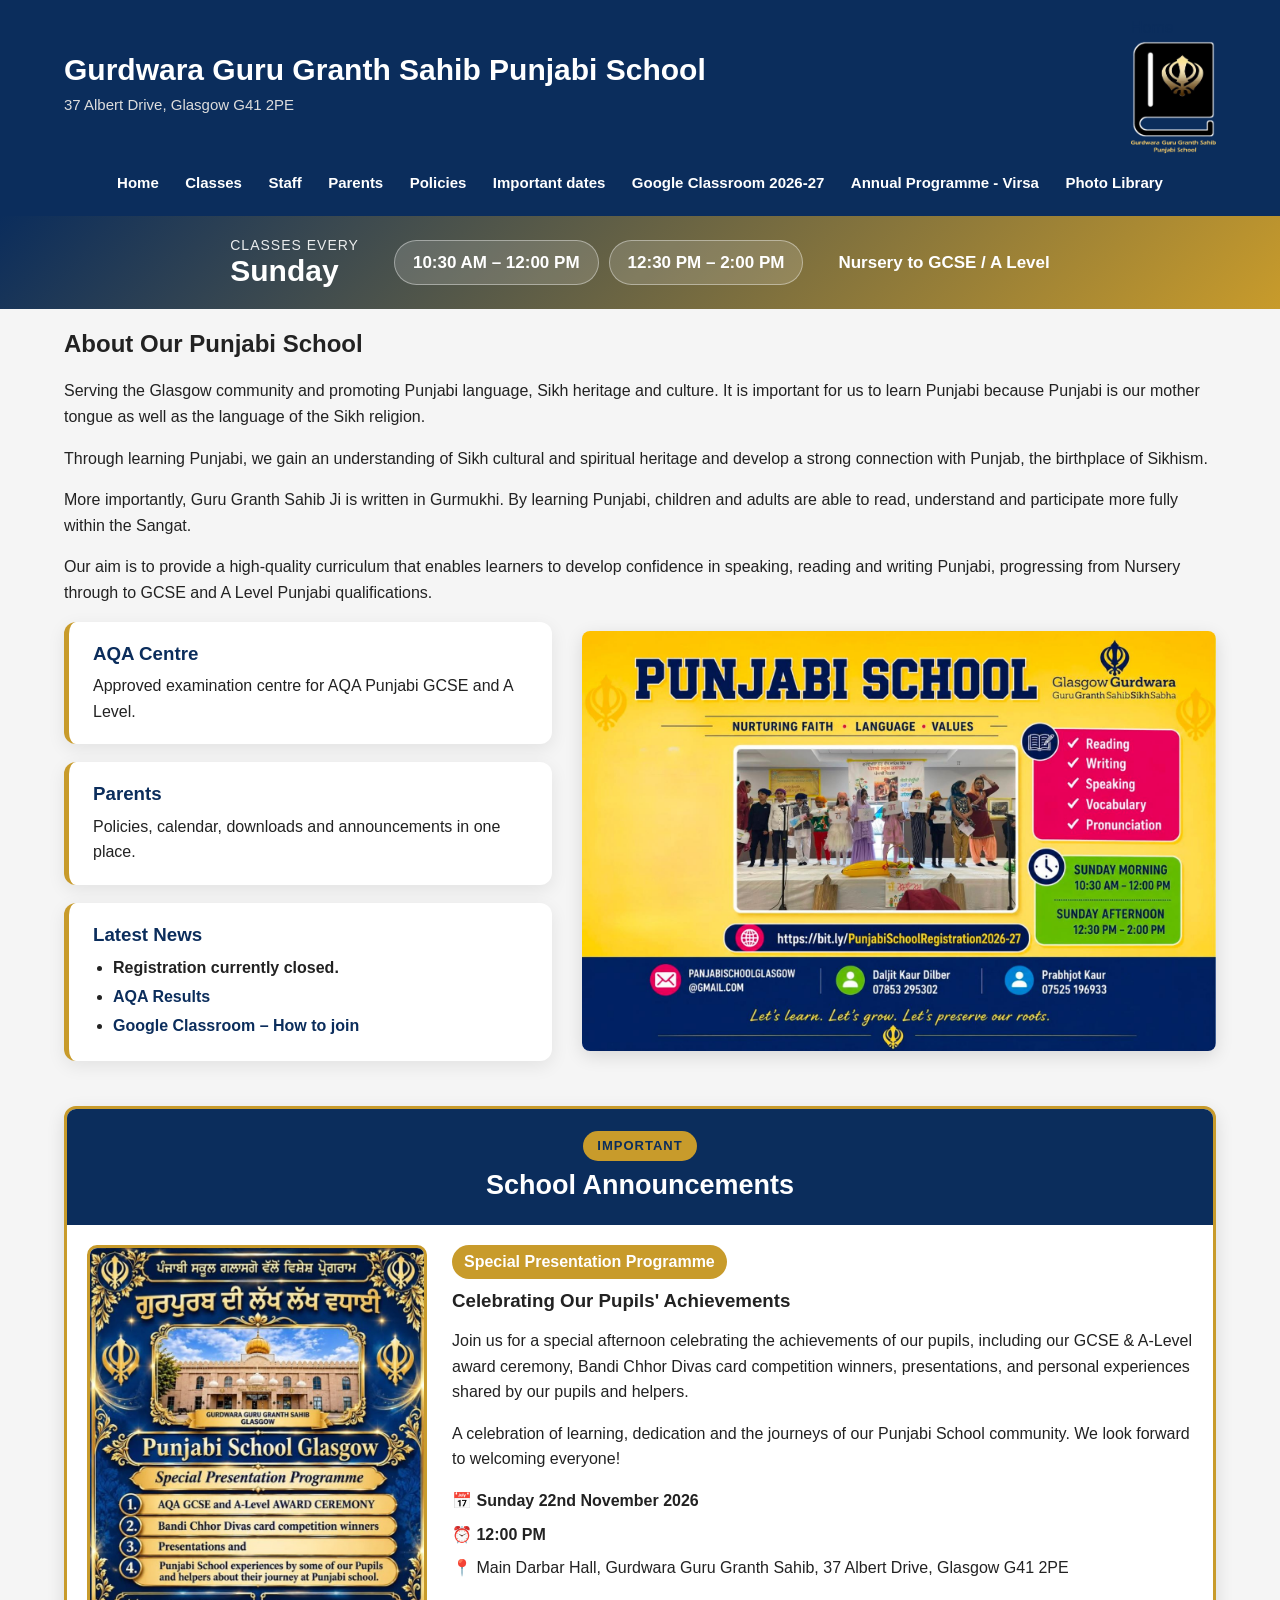
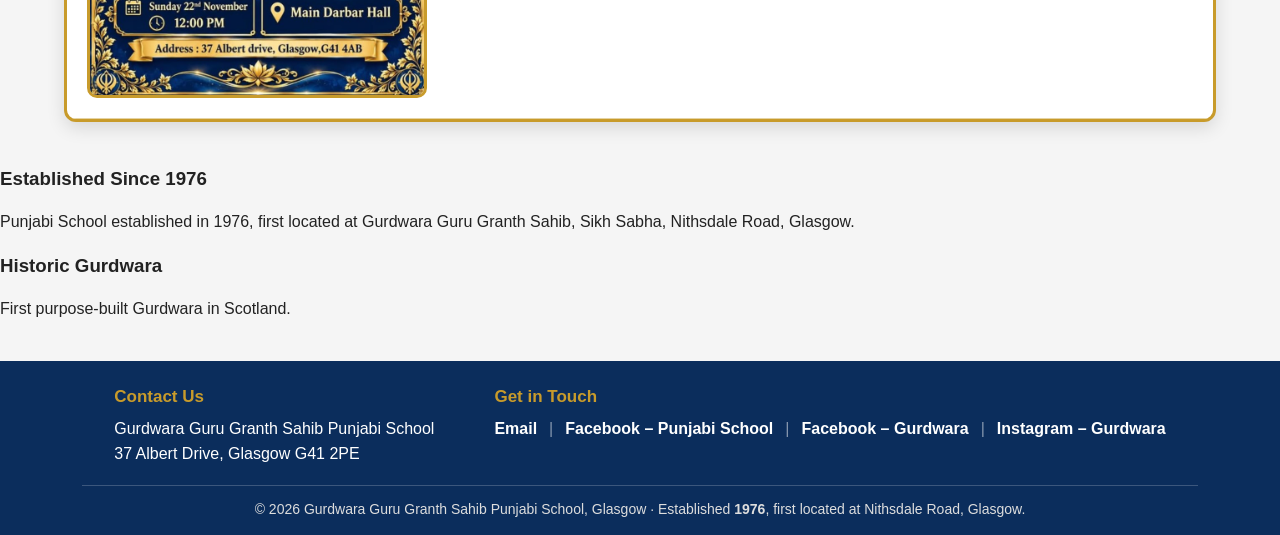
==== commit c57edafa: "Add Gurdwara Instagram link to footer Co-Authored-By: Claude Opus 5.5 <noreply@anthropic.com> Claude" ====
--- a/index.html
+++ b/index.html
@@ -266,6 +266,7 @@
                     <a href="mailto:panjabischoolglasgow@gmail.com">Email</a>
                     <a href="https://www.facebook.com/PanjabiHeritageCultureSchool/" target="_blank" rel="noopener noreferrer">Facebook &ndash; Punjabi School</a>
                     <a href="https://www.facebook.com/TheGlasgowGurdwara/" target="_blank" rel="noopener noreferrer">Facebook &ndash; Gurdwara</a>
+                    <a href="https://www.instagram.com/theglasgowgurdwara/" target="_blank" rel="noopener noreferrer">Instagram &ndash; Gurdwara</a>
                 </p>
             </div>
 
--- a/css/site.css
+++ b/css/site.css
@@ -2577,3 +2577,14 @@
     line-height: 1.8;
     padding-left: 22px;
 }
+
+.classroom-join-btn {
+    text-align: center;
+    margin: 25px 0 5px;
+}
+
+.classroom-links-note {
+    text-align: center;
+    margin: -5px 0 25px;
+    color: #555;
+}
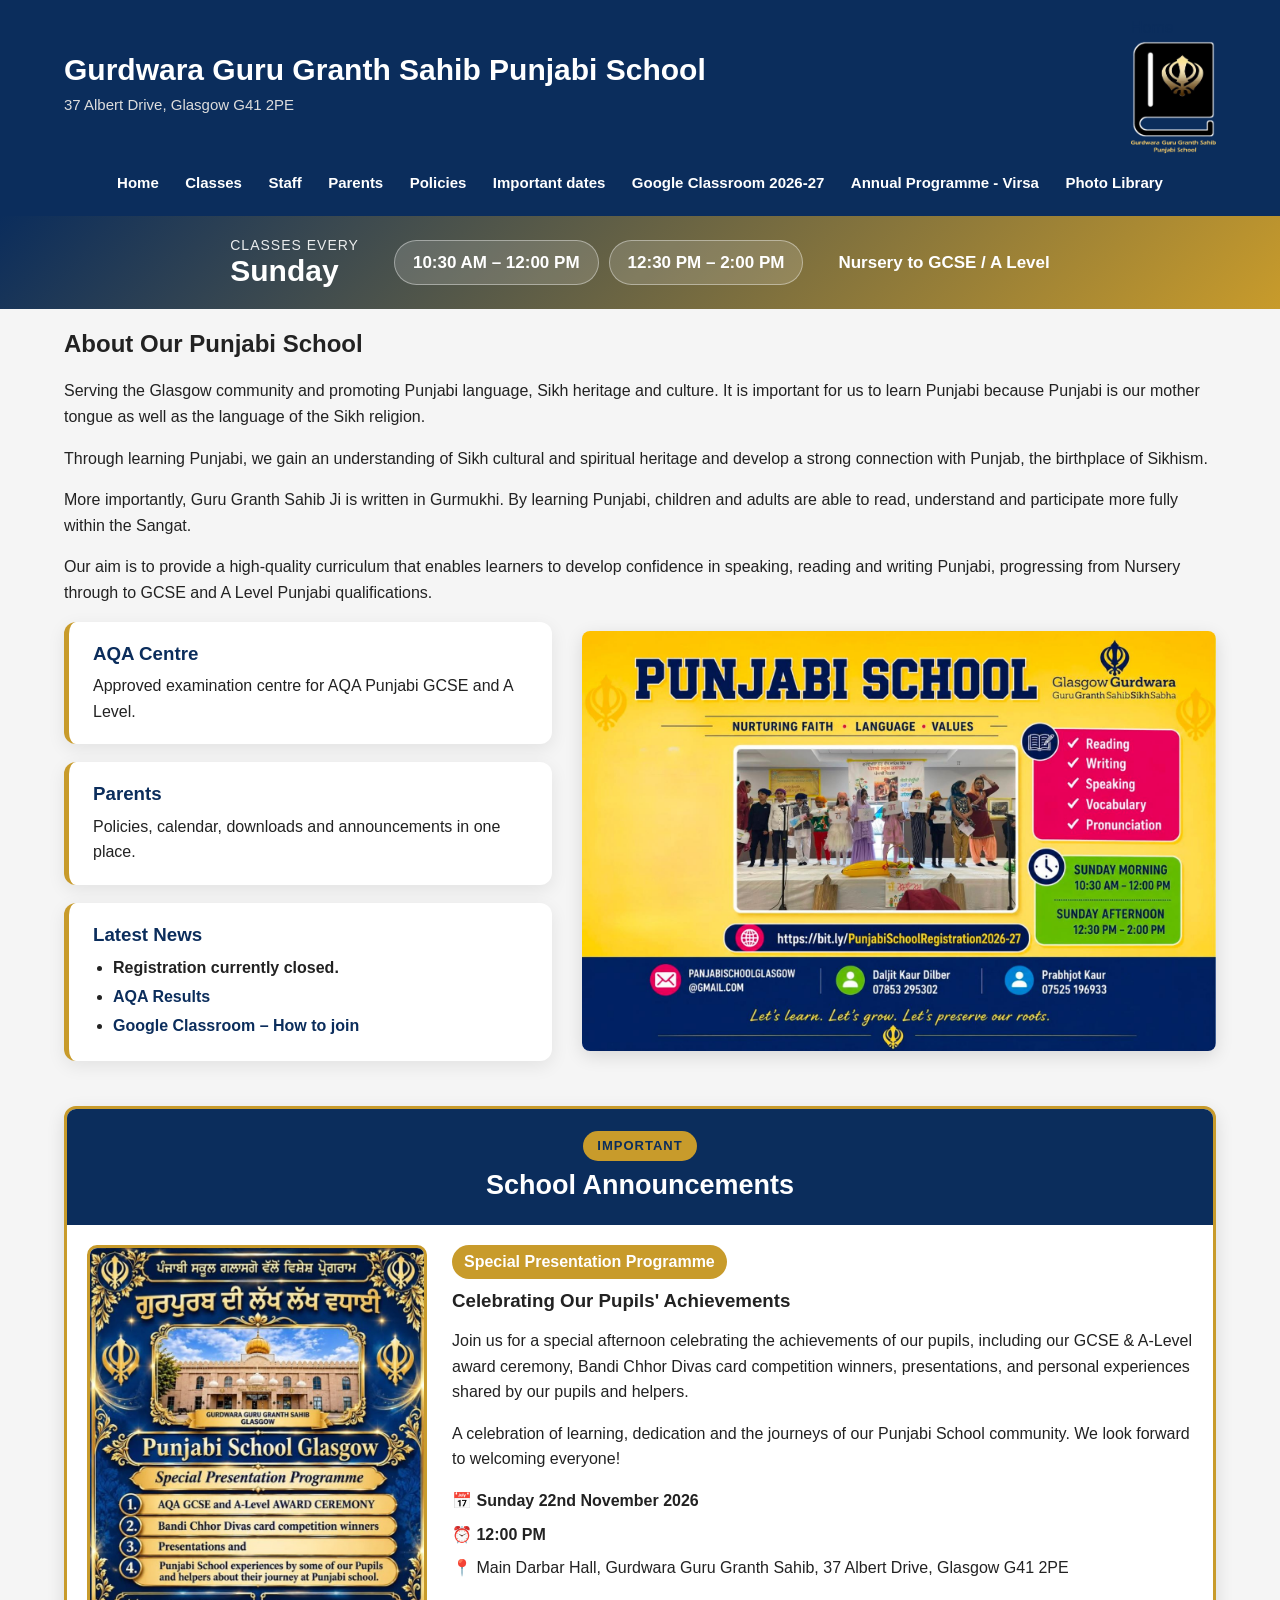
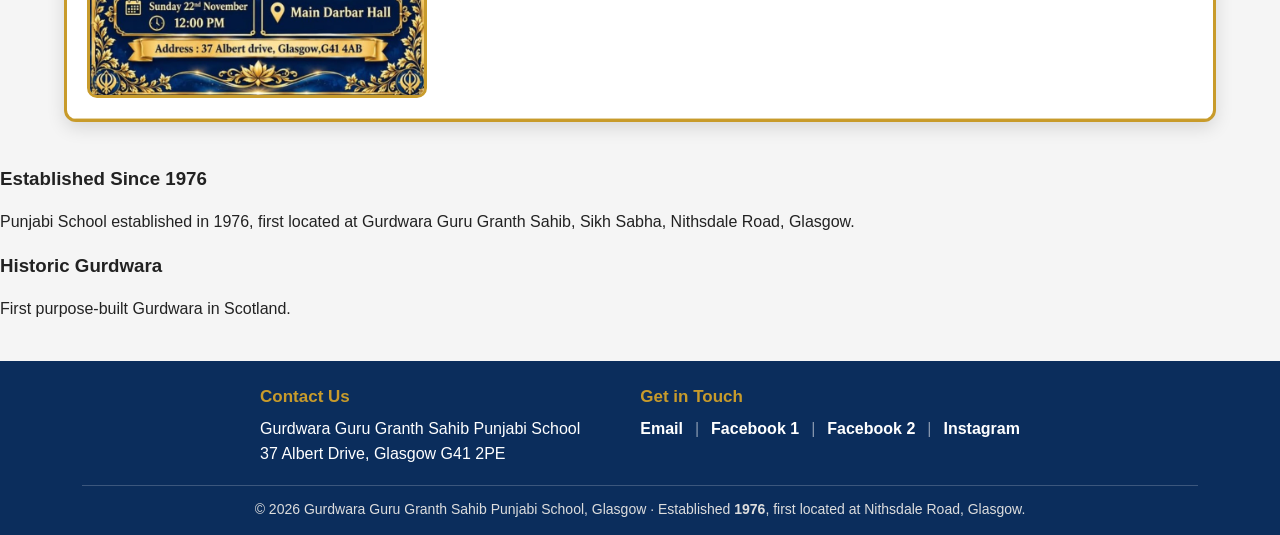
==== commit bf88bec8: "Shorten footer social link labels Co-Authored-By: Claude Opus 5.5 <noreply@anthropic.com> Claude-Ses" ====
--- a/index.html
+++ b/index.html
@@ -264,9 +264,9 @@
                 <h3>Get in Touch</h3>
                 <p>
                     <a href="mailto:panjabischoolglasgow@gmail.com">Email</a>
-                    <a href="https://www.facebook.com/PanjabiHeritageCultureSchool/" target="_blank" rel="noopener noreferrer">Facebook &ndash; Punjabi School</a>
-                    <a href="https://www.facebook.com/TheGlasgowGurdwara/" target="_blank" rel="noopener noreferrer">Facebook &ndash; Gurdwara</a>
-                    <a href="https://www.instagram.com/theglasgowgurdwara/" target="_blank" rel="noopener noreferrer">Instagram &ndash; Gurdwara</a>
+                    <a href="https://www.facebook.com/PanjabiHeritageCultureSchool/" target="_blank" rel="noopener noreferrer">Facebook 1</a>
+                    <a href="https://www.facebook.com/TheGlasgowGurdwara/" target="_blank" rel="noopener noreferrer">Facebook 2</a>
+                    <a href="https://www.instagram.com/theglasgowgurdwara/" target="_blank" rel="noopener noreferrer">Instagram</a>
                 </p>
             </div>
 
